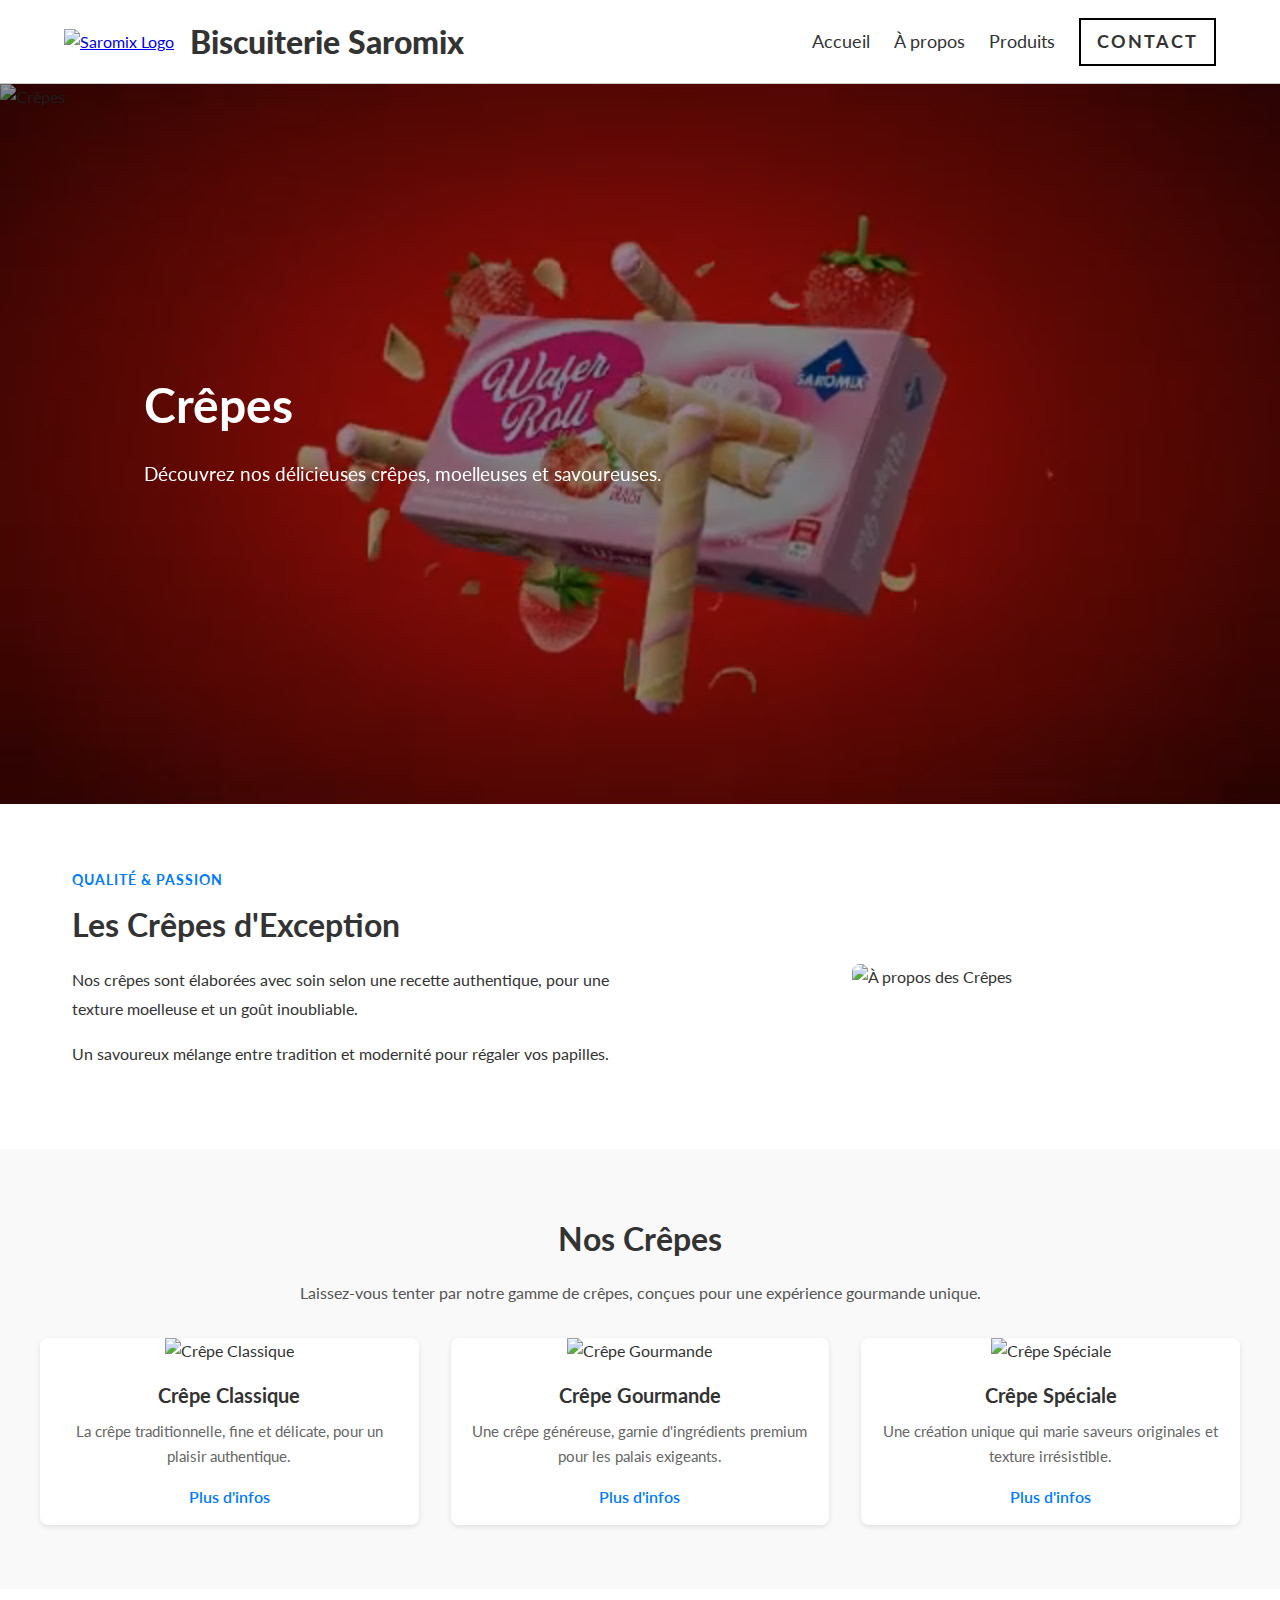
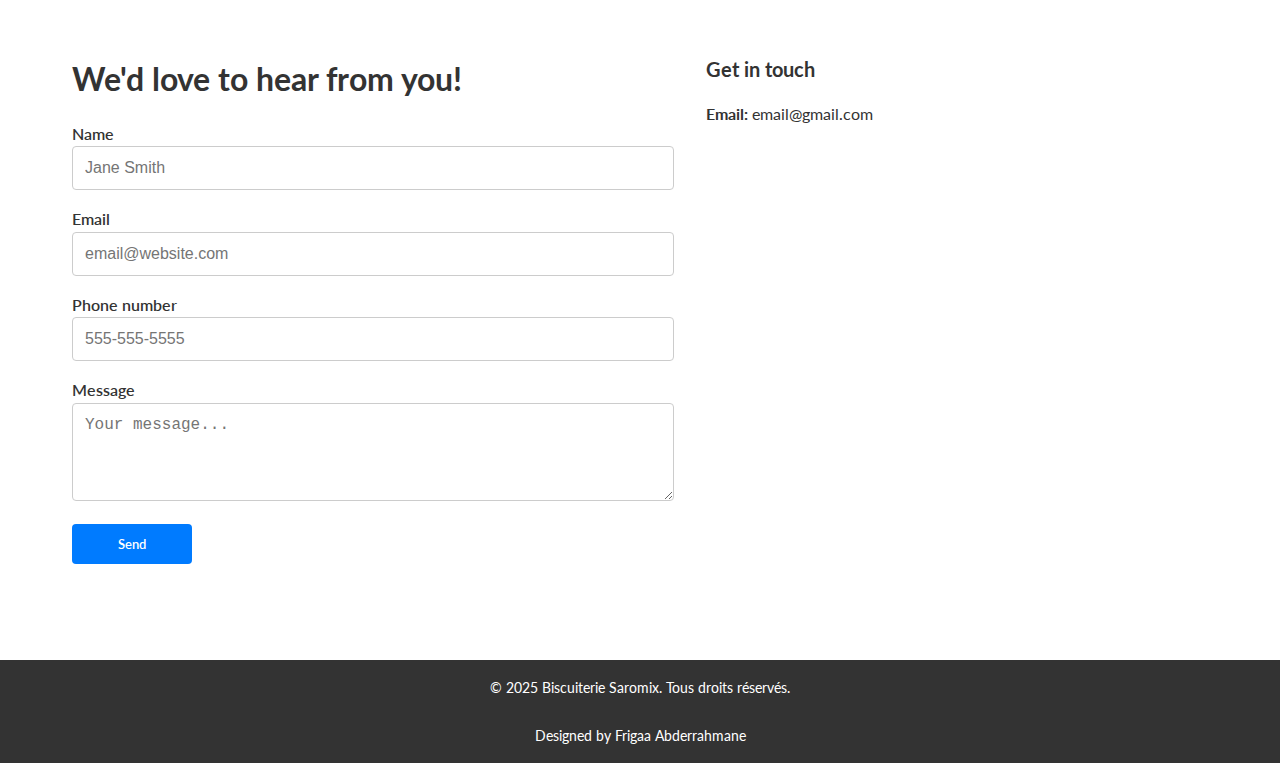
==== index-crepes.html @ 087f2ffd "V7" ====
<!DOCTYPE html>
<html lang="fr">
  <head>
    <meta charset="UTF-8">
    <title>Crêpes – Biscuiterie Saromix</title>
    <meta name="viewport" content="width=device-width, initial-scale=1.0">
    <link rel="icon" href="assets/saromix-logo.jpeg" type="image/jpeg">
    <link rel="apple-touch-icon" href="assets/saromix-logo.jpeg">
    <link rel="stylesheet" href="styles.css">
  </head>
  <body>
    <!-- Loader -->
    <div id="loader">
      <div class="spinner"></div>
    </div>

    <!-- HEADER -->
    <header>
      <div class="logo-container">
        <a href="index.html">
            <img src="assets/saromix-logo.jpeg" alt="Saromix Logo" class="logo-img">
        </a>
        <h1 class="site-title lato-bold">Biscuiterie Saromix</h1>
      </div>
      <nav>
        <ul class="nav-links">
          <li><a href="index.html#hero" class="lato-regular nav-btn">Accueil</a></li>
          <li><a href="index.html#about" class="lato-regular nav-btn">À propos</a></li>
          <li><a href="index.html#products" class="lato-regular nav-btn">Produits</a></li>
          <li><a href="index.html#contact" class="contact-btn lato-bold">Contact</a></li>
        </ul>
        <div class="hamburger">
          <div class="bar"></div>
          <div class="bar"></div>
          <div class="bar"></div>
        </div>
      </nav>
    </header>

    <!-- SECTION HERO pour Crêpes -->
    <section class="hero" id="hero">
      <!-- Utilisation d'une image pour le hero -->
      <img src="assets/img2.jpg" alt="Crêpes" class="hero-video">
      <div class="hero-overlay"></div>
      <div class="hero-content">
        <h1 class="lato-bold">Crêpes</h1>
        <p class="lato-regular">Découvrez nos délicieuses crêpes, moelleuses et savoureuses.</p>
      </div>
    </section>

    <!-- SECTION ABOUT pour Crêpes -->
    <section class="about" id="about">
      <div class="about-text">
        <h3 class="lato-bold">QUALITÉ & PASSION</h3>
        <h2 class="lato-bold">Les Crêpes d'Exception</h2>
        <p class="lato-regular">
          Nos crêpes sont élaborées avec soin selon une recette authentique, pour une texture moelleuse et un goût inoubliable.
        </p>
        <p class="lato-regular">
          Un savoureux mélange entre tradition et modernité pour régaler vos papilles.
        </p>
      </div>
      <div class="about-img">
        <img src="assets/img4.jpg" alt="À propos des Crêpes">
      </div>
    </section>

    <!-- SECTION PRODUCTS spécifique aux Crêpes -->
    <section class="products" id="products">
      <h2 class="lato-bold">Nos Crêpes</h2>
      <p class="lato-regular">Laissez-vous tenter par notre gamme de crêpes, conçues pour une expérience gourmande unique.</p>
      <div class="product-grid">
        <!-- Product Card 1 -->
        <div class="product-card">
          <img src="assets/img3.jpg" alt="Crêpe Classique">
          <h3 class="lato-bold">Crêpe Classique</h3>
          <p class="lato-regular">La crêpe traditionnelle, fine et délicate, pour un plaisir authentique.</p>
          <a href="#" class="lato-bold">Plus d'infos</a>
        </div>
        <!-- Product Card 2 -->
        <div class="product-card">
          <img src="assets/img2.jpg" alt="Crêpe Gourmande">
          <h3 class="lato-bold">Crêpe Gourmande</h3>
          <p class="lato-regular">Une crêpe généreuse, garnie d'ingrédients premium pour les palais exigeants.</p>
          <a href="#" class="lato-bold">Plus d'infos</a>
        </div>
        <!-- Product Card 3 -->
        <div class="product-card">
          <img src="assets/img3.jpg" alt="Crêpe Spéciale">
          <h3 class="lato-bold">Crêpe Spéciale</h3>
          <p class="lato-regular">Une création unique qui marie saveurs originales et texture irrésistible.</p>
          <a href="#" class="lato-bold">Plus d'infos</a>
        </div>
      </div>
    </section>
<!-- SECTION CONTACT -->
<section class="contact" id="contact">
    <!-- Contact Form -->
    <div class="contact-form">
      <h2 class="lato-bold">We'd love to hear from you!</h2>
      <form>
        <div>
          <label for="name" class="lato-regular">Name</label>
          <input type="text" id="name" name="name" placeholder="Jane Smith" required>
        </div>
        <div>
          <label for="email" class="lato-regular">Email</label>
          <input type="email" id="email" name="email" placeholder="email@website.com" required>
        </div>
        <div>
          <label for="phone" class="lato-regular">Phone number</label>
          <input type="text" id="phone" name="phone" placeholder="555-555-5555">
        </div>
        <div>
          <label for="message" class="lato-regular">Message</label>
          <textarea id="message" name="message" rows="4" placeholder="Your message..."></textarea>
        </div>
        <button type="submit" class="lato-bold">Send</button>
      </form>
    </div>
  
    <!-- Contact Info & Google Maps -->
    <div class="contact-info">
      <h3 class="lato-bold">Get in touch</h3>
      <p class="lato-regular"><strong>Email:</strong> email@gmail.com</p>
      
      <!-- Google Maps Embed -->
      <div class="map-container">
        <iframe style="border:0; width: 100%; height: 350px;" 
                src="https://www.google.com/maps/embed?pb=!1m18!1m12!1m3!1d3197.894158965186!2d3.0892607999999995!3d36.7251031!2m3!1f0!2f0!3f0!3m2!1i1024!2i768!4f13.1!3m3!1m2!1s0x128fad84c38c6f29%3A0xbd91f0b926cd5c92!2sEURL%20EFEN!5e0!3m2!1sfr!2sdz!4v1739843188855!5m2!1sfr!2sdz"
                frameborder="0" 
                allowfullscreen>
        </iframe>
      </div>
    </div>
  </section>
  
    <!-- FOOTER -->
    <footer>
      <p class="lato-regular">&copy; 2025 Biscuiterie Saromix. Tous droits réservés.</p>
      <br>
      <p class="lato-regular">Designed by Frigaa Abderrahmane</p>
    </footer>
  
    <script>
      // Select hamburger icon and nav links container
      const hamburger = document.querySelector('.hamburger');
      const navLinks = document.querySelector('.nav-links');
    
      // Toggle the 'nav-active' class when the hamburger is clicked
      hamburger.addEventListener('click', () => {
        navLinks.classList.toggle('nav-active');
      });
  
      window.addEventListener('load', function() {
        // When the page is fully loaded, add the 'hide' class to the loader
        const loader = document.getElementById('loader');
        loader.classList.add('hide');
        // Optionally, you can remove it from the DOM after the transition:
        setTimeout(() => {
          loader.parentNode.removeChild(loader);
        }, 600); // Adjust timing if needed (must be slightly longer than the CSS transition)
      });
  
        // Only load the video on larger screens
        if (window.innerWidth > 768) {
          const video = document.createElement('video');
          video.autoplay = true;
          video.muted = true;
          video.loop = true;
          video.playsInline = true;
          video.preload = 'metadata';
          video.className = 'hero-video';
          video.poster = 'fallback-image.jpg';
      
          const source = document.createElement('source');
          source.src = 'saromix-clip.mp4';
          source.type = 'video/mp4';
          video.appendChild(source);
      
          document.querySelector('.hero').prepend(video);
        }
      </script>
  
  </body>
  </html>
---- styles.css ----
/* Import des polices via Google Fonts */
@import url('https://fonts.googleapis.com/css2?family=Abel&family=Lato:ital,wght@0,100;0,300;0,400;0,700;0,900&display=swap');

/* Vos classes personnalisées pour Lato */
.lato-thin {
  font-family: "Lato", serif;
  font-weight: 100;
  font-style: normal;
}

.lato-light {
  font-family: "Lato", serif;
  font-weight: 300;
  font-style: normal;
}

.lato-regular {
  font-family: "Lato", serif;
  font-weight: 400;
  font-style: normal;
}

.lato-bold {
  font-family: "Lato", serif;
  font-weight: 700;
  font-style: normal;
}

.lato-black {
  font-family: "Lato", serif;
  font-weight: 900;
  font-style: normal;
}

.lato-thin-italic {
  font-family: "Lato", serif;
  font-weight: 100;
  font-style: italic;
}

.lato-light-italic {
  font-family: "Lato", serif;
  font-weight: 300;
  font-style: italic;
}

.lato-regular-italic {
  font-family: "Lato", serif;
  font-weight: 400;
  font-style: italic;
}

.lato-bold-italic {
  font-family: "Lato", serif;
  font-weight: 700;
  font-style: italic;
}

.lato-black-italic {
  font-family: "Lato", serif;
  font-weight: 900;
  font-style: italic;
}

/* RESET & Styles globaux */
* {
  margin: 0;
  padding: 0;
  box-sizing: border-box;
}

body {
  font-family: 'Lato', sans-serif;
  line-height: 1.6;
  color: #333;
}

html {
  scroll-behavior: smooth;
}

/* Loader Screen */
#loader {
  position: fixed;
  top: 0;
  left: 0;
  width: 100%;
  height: 100%;
  background-color: #fff; /* Background color for the loader */
  display: flex;
  justify-content: center;
  align-items: center;
  z-index: 9999;
  transition: opacity 0.5s ease, visibility 0.5s;
}

/* Spinner Animation */
.spinner {
  border: 8px solid #f3f3f3; /* Light grey background */
  border-top: 8px solid #007BFF; /* Blue color for the spinner */
  border-radius: 50%;
  width: 60px;
  height: 60px;
  animation: spin 1s linear infinite;
}

/* Spinner keyframes */
@keyframes spin {
  0% { transform: rotate(0deg); }
  100% { transform: rotate(360deg); }
}

/* When loader is hidden */
#loader.hide {
  opacity: 0;
  visibility: hidden;
}

/* ------------------ HEADER ------------------ */
header {
  display: flex;
  justify-content: space-between;
  align-items: center;
  padding: 1rem 4rem; /* Bigger header padding for desktop */
  background-color: #fff;
  border-bottom: 1px solid #ccc;
  position: sticky;
  top: 0;
  z-index: 999;
}

/* Container for logo + site title */
.logo-container {
  display: flex;
  align-items: center;
  gap: 1rem; /* Spacing between logo and text */
}

/* Logo image */
.logo-img {
  width: 70px; /* Adjust as needed */
  height: auto;
  object-fit: contain;
}

/* Site Title */
.site-title {
  font-size: 2rem;   /* Bigger text for a bolder feel */
  font-weight: 900;  /* Extra bold */
  margin: 0;
}

/* ------------------ Navigation Base Styles ------------------ */
nav {
  position: relative;
}

.nav-links {
  list-style: none;
  display: flex;
  align-items: center;
}

.nav-links li {
  margin-left: 1.5rem;
}

.nav-links a {
  text-decoration: none;
  color: #333;
  font-size: 1.1rem;
  transition: color 0.3s;
}

.nav-btn:hover {
  color: #007BFF;
}

/* Contact Button (if used in nav) */
.contact-btn {
  display: inline-block;
  color: #000;
  border: 2px solid #000;
  background-color: transparent;
  padding: 0.5rem 1rem;
  text-decoration: none;
  font-weight: 700;
  text-transform: uppercase;
  letter-spacing: 2px;  /* Spacing between letters */
  transition: background-color 0.3s, color 0.3s;
}

.contact-btn:hover {
  background-color: #000;
  color: #fff;
}

/* ------------------ Hamburger Menu Styles ------------------ */
.hamburger {
  display: none;
  flex-direction: column;
  cursor: pointer;
}

.hamburger .bar {
  height: 3px;
  width: 25px;
  background-color: #333;
  margin: 4px 0;
  transition: 0.3s;
}

/* ------------------ SECTION HERO ------------------ */
.hero {
  position: relative;
  width: 100%;
  min-height: 80vh;
  overflow: hidden;
  display: flex;
  align-items: center;       /* Vertical centering */
  justify-content: flex-start; /* Align content to left */
}

.hero-video {
  position: absolute;
  top: 50%;
  left: 50%;
  min-width: 100%;
  min-height: 100%;
  width: auto;
  height: auto;
  z-index: 0;
  transform: translate(-50%, -50%);
  object-fit: cover;
}

.hero-overlay {
  position: absolute;
  inset: 0;
  background-color: rgba(0, 0, 0, 0.4);
  z-index: 1;
}

.hero-content {
  position: relative;
  z-index: 2;
  text-align: left;
  max-width: 600px;
  padding: 0 1rem;
  color: #fff;
  margin-left: 8rem; /* Offset from left on desktop */
}

.hero-content h1 {
  font-size: 3rem;
  margin-bottom: 1rem;
}

.hero-content p {
  font-size: 1.2rem;
  margin-bottom: 2rem;
  line-height: 1.5;
}

.hero-btn {
  display: inline-block;
  padding: 0.75rem 1.5rem;
  background-color: #007BFF;
  color: #fff;
  text-transform: uppercase;
  text-decoration: none;
  border-radius: 4px;
  transition: background-color 0.3s;
}

.hero-btn:hover {
  background-color: #0056b3;
}

/* ------------------ ABOUT SECTION ------------------ */
.about {
  display: flex;
  flex-wrap: wrap;
  align-items: center;
  gap: 2rem;
  padding: 4rem 2rem;
  max-width: 1200px;
  margin: 0 auto;
}

.about-text {
  flex: 1 1 400px;
}

.about-text h3 {
  color: #007BFF;
  margin-bottom: 0.5rem;
  text-transform: uppercase;
  letter-spacing: 1px;
  font-size: 0.9rem;
}

.about-text h2 {
  font-size: 2rem;
  margin-bottom: 1rem;
}

.about-text p {
  margin-bottom: 1rem;
  line-height: 1.8;
}

.about-text a {
  color: #007BFF;
  text-decoration: none;
  font-weight: 600;
}

.about-text a:hover {
  text-decoration: underline;
}

.about-img {
  flex: 1 1 400px;
  text-align: center;
}

.about-img img {
  max-width: 100%;
  border-radius: 8px;
}

/* ------------------ PRODUCTS SECTION ------------------ */
.products {
  background-color: #f9f9f9;
  padding: 4rem 2rem;
  text-align: center;
}

.products h2 {
  font-size: 2rem;
  margin-bottom: 1rem;
}

.products p {
  margin-bottom: 2rem;
  color: #555;
}

.product-grid {
  display: grid;
  grid-template-columns: repeat(auto-fit, minmax(280px, 1fr));
  gap: 2rem;
  max-width: 1200px;
  margin: 0 auto;
}

.product-card {
  background-color: #fff;
  border-radius: 8px;
  overflow: hidden;
  box-shadow: 0 2px 5px rgba(0,0,0,0.1);
  text-align: center;
  transition: transform 0.3s;
}

.product-card:hover {
  transform: translateY(-3px);
}

.product-card img {
  width: 100%;
  height: 200px;
  object-fit: cover;
}

.product-card h3 {
  margin: 1rem 0 0.5rem;
  font-size: 1.25rem;
}

.product-card p {
  margin: 0 1rem 1rem;
  color: #666;
  font-size: 0.95rem;
}

.product-card a {
  display: inline-block;
  margin-bottom: 1rem;
  color: #007BFF;
  text-decoration: none;
  font-weight: 600;
}

.product-card a:hover {
  text-decoration: underline;
}

/* ------------------ CONTACT SECTION ------------------ */
.contact {
  display: flex;
  flex-wrap: wrap;
  gap: 2rem;
  padding: 4rem 2rem;
  max-width: 1200px;
  margin: 0 auto;
  align-items: flex-start;
}

.contact-form {
  flex: 1 1 400px;
}

.contact-form h2 {
  font-size: 2rem;
  margin-bottom: 1rem;
}

/* Each form field row */
.contact-form form > div {
  display: block;
  width: 100%;
  margin-bottom: 1rem;
}

.contact-form form {
  display: flex;
  flex-direction: column;
  align-items: flex-start;
}

.contact-form label {
  font-weight: 600;
  margin-bottom: 0.25rem;
}

.contact-form input,
.contact-form textarea {
  width: 100%;
  padding: 0.75rem;
  border: 1px solid #ccc;
  border-radius: 4px;
  font-size: 1rem;
}

.contact-form button {
  width: 120px;
  padding: 0.75rem;
  background-color: #007BFF;
  color: #fff;
  border: none;
  border-radius: 4px;
  cursor: pointer;
  font-weight: 600;
  transition: background-color 0.3s;
}

.contact-form button:hover {
  background-color: #0056b3;
}

.contact-info {
  flex: 1 1 300px;
}

.contact-info h3 {
  margin-bottom: 1rem;
  font-size: 1.25rem;
}

.contact-info p {
  margin-bottom: 0.5rem;
}

.map-container {
  margin-top: 1.5rem;
  margin-bottom: 1rem;
}

/* ------------------ FOOTER ------------------ */
footer {
  background-color: #333;
  color: #fff;
  text-align: center;
  padding: 1rem;
  margin-top: 2rem;
}

footer p {
  font-size: 0.9rem;
}

@media (max-width: 768px) {
  /* Center header content */
  header {
    justify-content: center; /* Center children horizontally */
    position: relative;      /* So we can position the hamburger absolutely */
  }
  /* Center the logo container */
  .logo-container {
    margin: calc(-1 * 1rem) auto;
  }
  /* Hide the site title */
  .site-title {
    display: none;
  }
  /* Adjust logo size if needed */
  .logo-img {
    width: 120px; /* Adjust as desired */
  }
  /* Position the hamburger on the right */
  .hamburger {
    display: flex;
    position: absolute;
    right: calc(-1 * 2rem);
    top: 50%;
    transform: translateY(-50%);
  }
  
  /* Other existing mobile styles... */
  nav a {
    font-size: 1rem;
  }
  
  .nav-links {
    position: absolute;
    top: 100%;
    right: 0;
    background-color: #fff;
    flex-direction: column;
    width: 200px;
    text-align: right;
    padding: 1rem;
    display: none;
  }
  .nav-links li {
    margin: 1rem 0;
  }
  .nav-links.nav-active {
    display: flex;
  }
  
  .hero-content {
    margin-left: 1rem;
    max-width: 90%;
  }
  .hero-content h1 {
    font-size: 2rem;
  }
  
  .about, .contact {
    flex-direction: column;
    padding: 2rem 1rem;
  }
  
  .map-container {
    width: 100vw;
    margin-left: calc(-1 * 1rem);
    margin-right: calc(-1 * 1rem);
  }
  .map-container iframe {
    width: auto;
  }
}
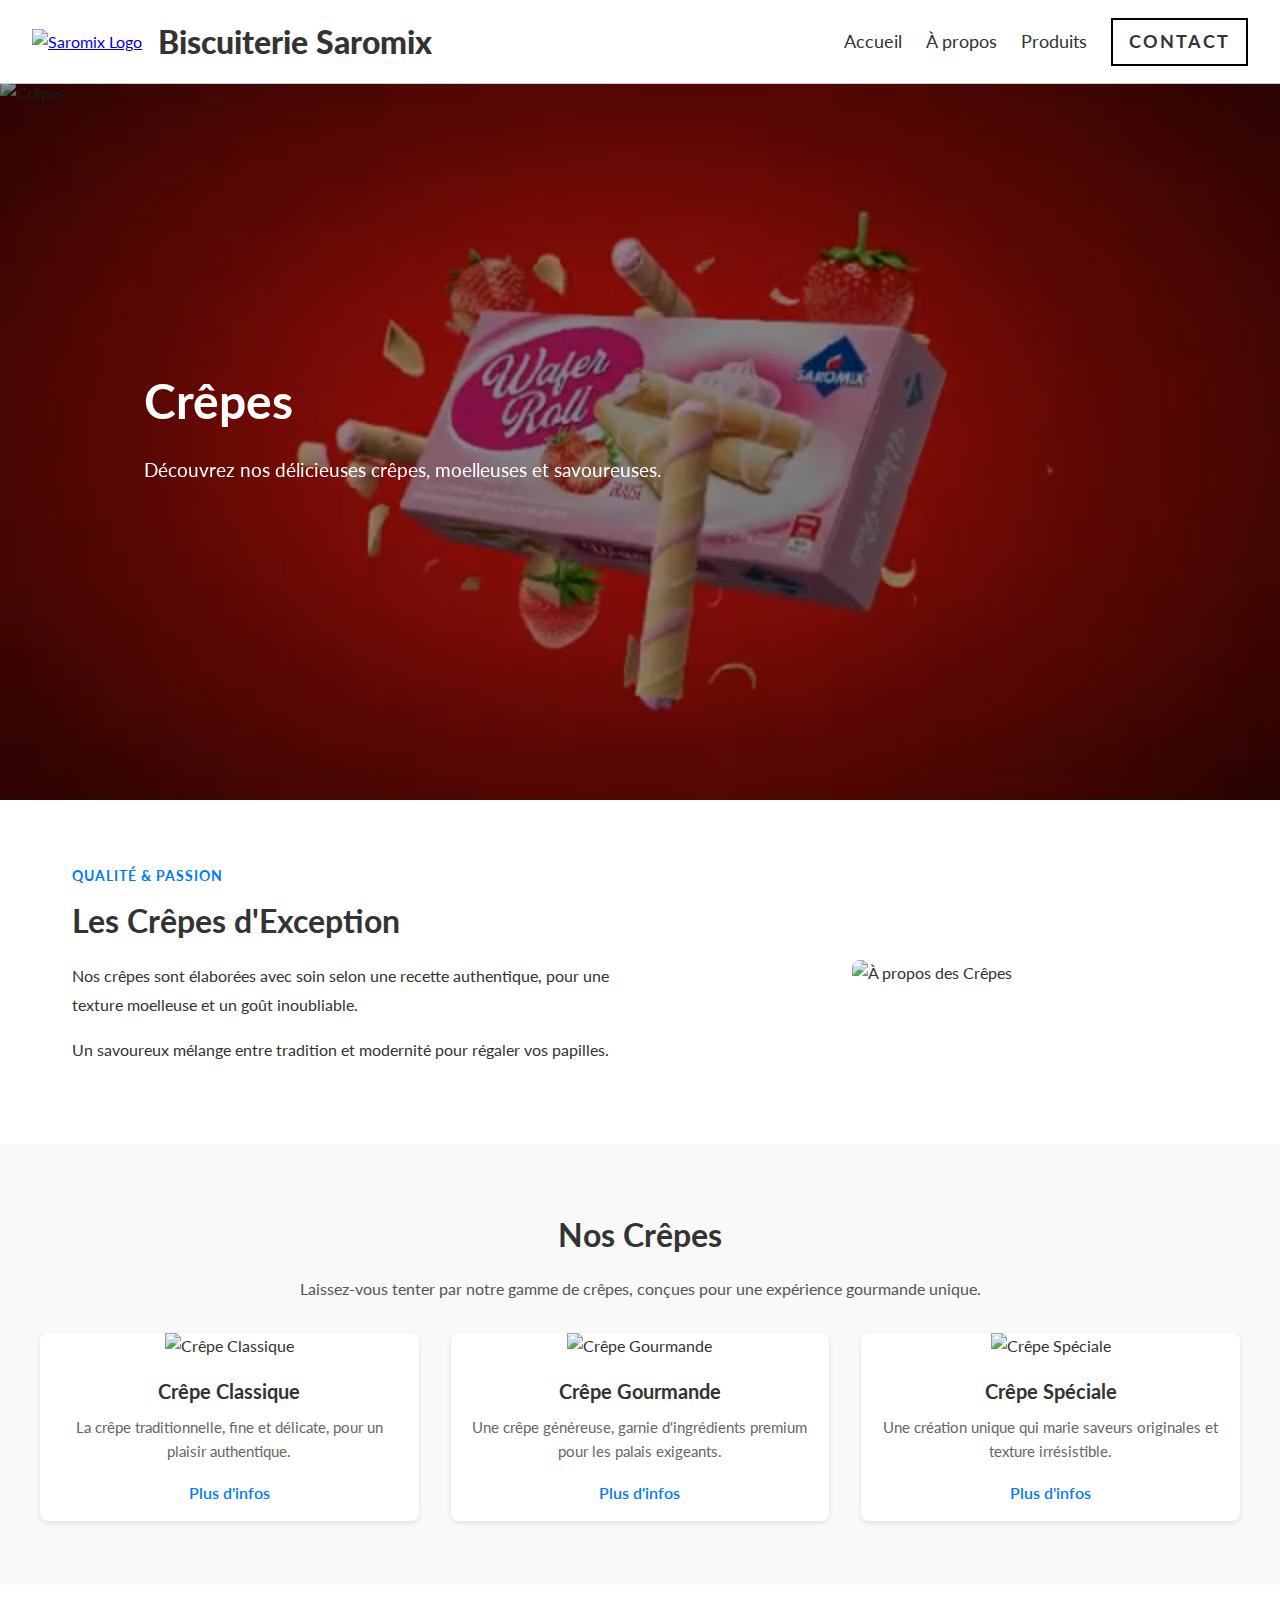
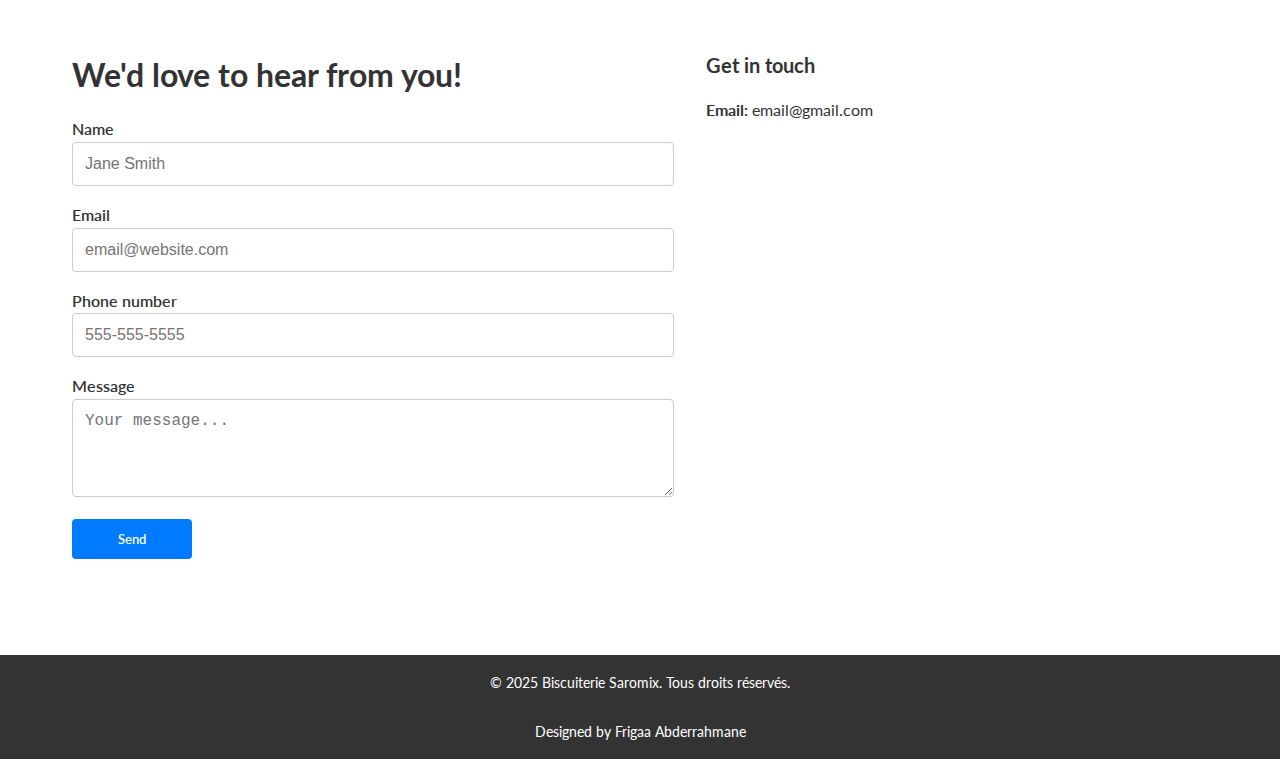
==== commit 29eac9f1: "V8.2" ====
--- a/index-crepes.html
+++ b/index-crepes.html
@@ -16,24 +16,28 @@
 
     <!-- HEADER -->
     <header>
+      <nav>
+        <nav>
+          <div class="hamburger">
+            <div class="bar bleu"></div>
+            <div class="bar bleu"></div>
+            <div class="bar bleu"></div>
+          </div>
+        </nav>
+      </nav>
       <div class="logo-container">
         <a href="index.html">
             <img src="assets/saromix-logo.jpeg" alt="Saromix Logo" class="logo-img">
         </a>
-        <h1 class="site-title lato-bold">Biscuiterie Saromix</h1>
+          <h1 class="site-title lato-bold">Biscuiterie Saromix</h1>
       </div>
       <nav>
         <ul class="nav-links">
           <li><a href="index.html#hero" class="lato-regular nav-btn">Accueil</a></li>
           <li><a href="index.html#about" class="lato-regular nav-btn">À propos</a></li>
           <li><a href="index.html#products" class="lato-regular nav-btn">Produits</a></li>
-          <li><a href="index.html#contact" class="contact-btn lato-bold">Contact</a></li>
-        </ul>
-        <div class="hamburger">
-          <div class="bar"></div>
-          <div class="bar"></div>
-          <div class="bar"></div>
-        </div>
+          <li><a href="#contact" class="contact-btn lato-bold">Contact</a></li>
+        </ul> 
       </nav>
     </header>
 
--- a/styles.css
+++ b/styles.css
@@ -2,6 +2,9 @@
 @import url('https://fonts.googleapis.com/css2?family=Abel&family=Lato:ital,wght@0,100;0,300;0,400;0,700;0,900&display=swap');
 
 /* Vos classes personnalisées pour Lato */
+.bleu {
+  background-color: #2568a5;
+}
 .lato-thin {
   font-family: "Lato", serif;
   font-weight: 100;
@@ -70,6 +73,7 @@
 }
 
 body {
+  padding-top: 80px;
   font-family: 'Lato', sans-serif;
   line-height: 1.6;
   color: #333;
@@ -121,11 +125,13 @@
   display: flex;
   justify-content: space-between;
   align-items: center;
-  padding: 1rem 4rem; /* Bigger header padding for desktop */
+  padding: 1rem 4rem; 
   background-color: #fff;
   border-bottom: 1px solid #ccc;
-  position: sticky;
+  position: fixed;
   top: 0;
+  left: 0;
+  width: 100%;
   z-index: 999;
 }
 
@@ -205,7 +211,6 @@
 .hamburger .bar {
   height: 3px;
   width: 25px;
-  background-color: #333;
   margin: 4px 0;
   transition: 0.3s;
 }
@@ -491,11 +496,42 @@
   font-size: 0.9rem;
 }
 
+
+@media (min-width: 769px) {
+  /* Header sur grand écran */
+  header {
+    display: flex;
+    align-items: center;
+    justify-content: flex-start; /* Tout part de la gauche */
+    padding: 1rem 2rem; /* Ajustez selon vos besoins */
+  }
+
+  /* Le conteneur du logo reste à gauche */
+  .logo-container {
+    margin-right: auto; /* Pousse le reste à droite */
+    margin-left: 0;     /* Pour être bien collé à gauche (optionnel) */
+  }
+
+  /* La navigation se place à droite */
+  .nav-links {
+    margin-left: auto; /* Pousse la nav tout à droite */
+  }
+}
+
 @media (max-width: 768px) {
+  /* Réduire la hauteur du header */
+  header {
+    padding: 0.7rem 4rem; /* Moins d'espace vertical et horizontal */
+  }
+  
+  body {
+    padding-top: 0; /* Ajustez si nécessaire */
+  }
+  
   /* Center header content */
   header {
-    justify-content: center; /* Center children horizontally */
-    position: relative;      /* So we can position the hamburger absolutely */
+    justify-content: center;
+    position: fixed;
   }
   /* Center the logo container */
   .logo-container {
@@ -507,18 +543,19 @@
   }
   /* Adjust logo size if needed */
   .logo-img {
-    width: 120px; /* Adjust as desired */
+    width: 150px; /* Ajustez selon vos besoins */
+    margin-top: 10px;
   }
   /* Position the hamburger on the right */
   .hamburger {
     display: flex;
     position: absolute;
-    right: calc(-1 * 2rem);
+    left: calc(-1 * 2rem);
     top: 50%;
     transform: translateY(-50%);
   }
   
-  /* Other existing mobile styles... */
+  /* Autres styles mobile existants… */
   nav a {
     font-size: 1rem;
   }
@@ -526,7 +563,7 @@
   .nav-links {
     position: absolute;
     top: 100%;
-    right: 0;
+    right: 5.5rem;
     background-color: #fff;
     flex-direction: column;
     width: 200px;
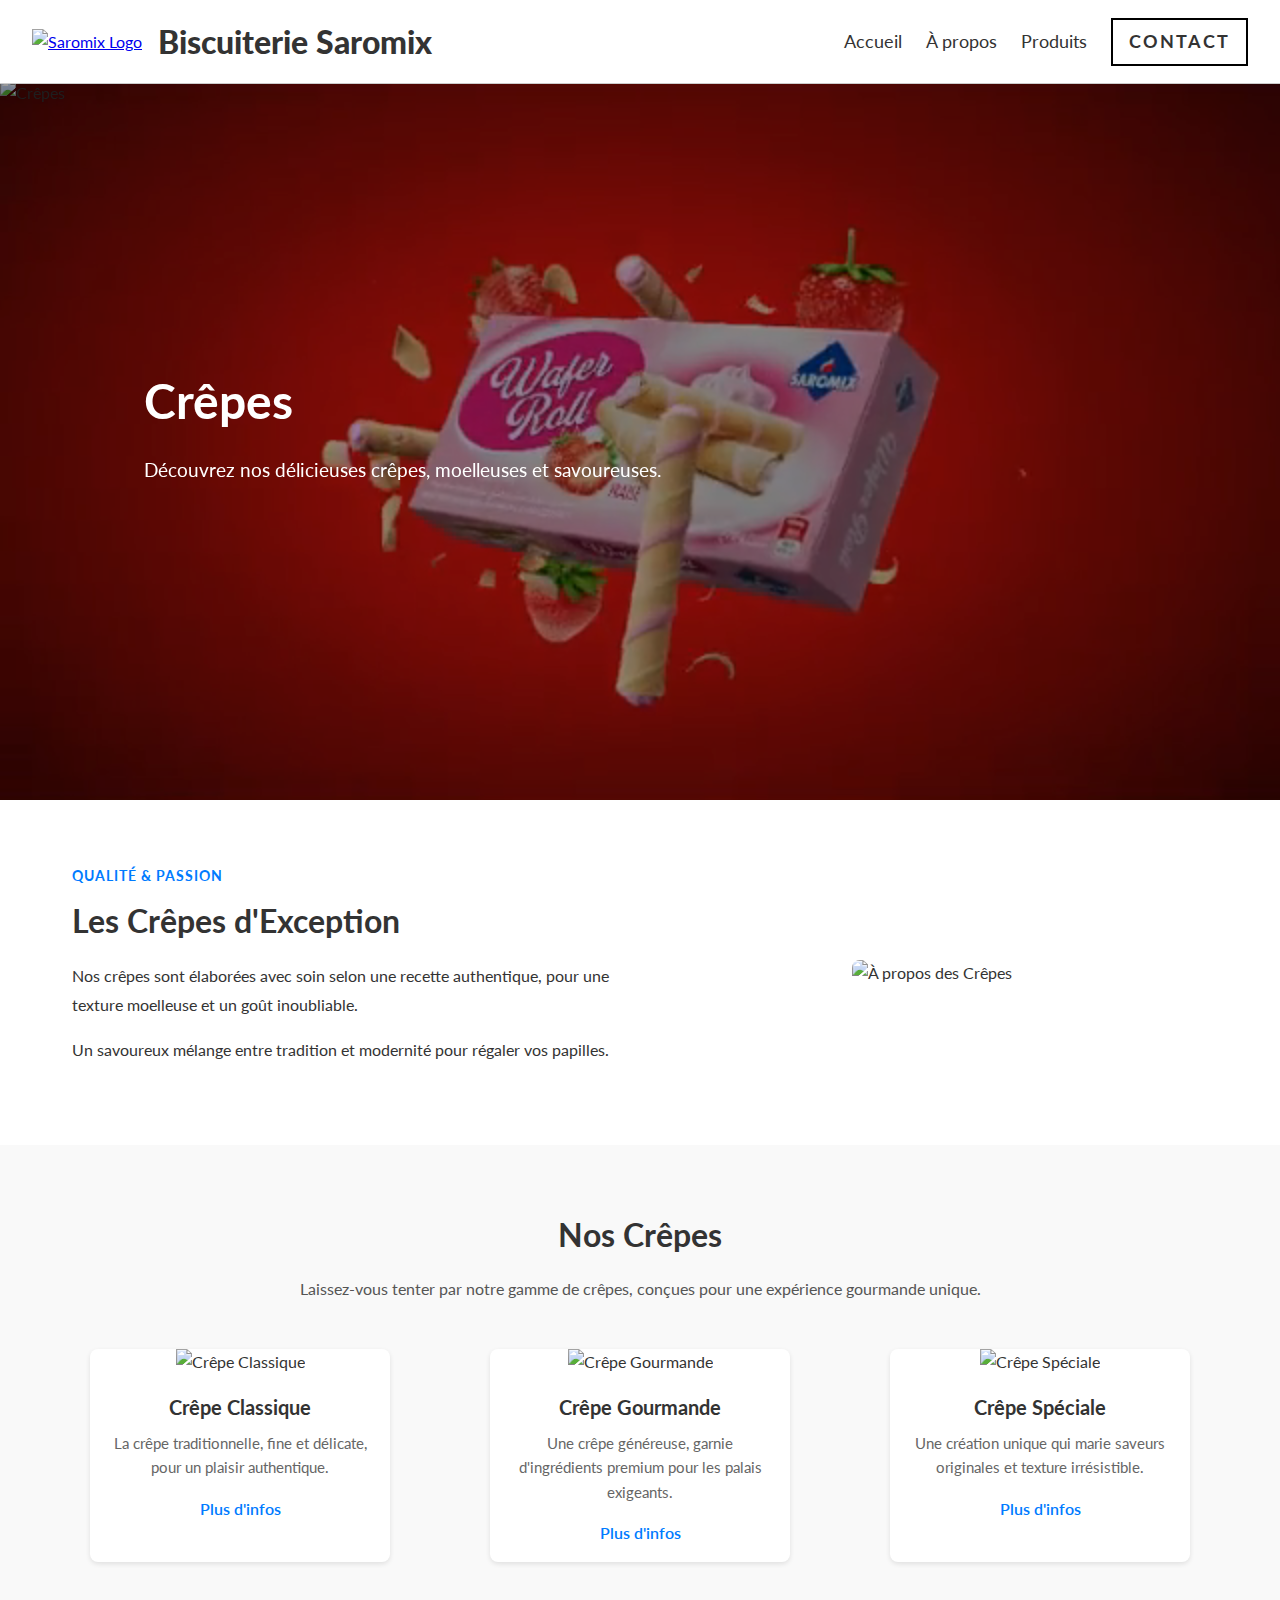
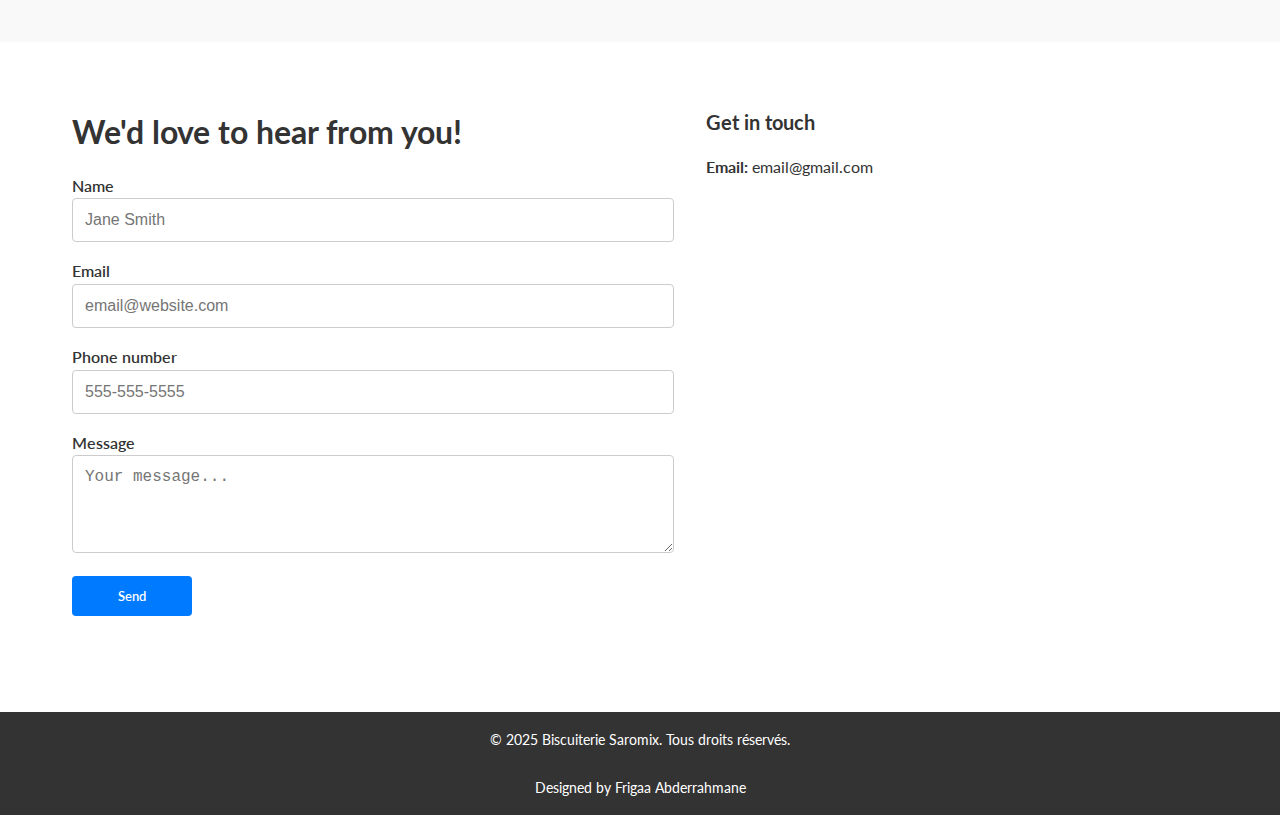
==== commit e03b35b0: "V8.4" ====
--- a/index-crepes.html
+++ b/index-crepes.html
@@ -7,6 +7,7 @@
     <link rel="icon" href="assets/saromix-logo.jpeg" type="image/jpeg">
     <link rel="apple-touch-icon" href="assets/saromix-logo.jpeg">
     <link rel="stylesheet" href="styles.css">
+    <script src="script.js" defer></script>
   </head>
   <body>
     <!-- Loader -->
@@ -146,45 +147,6 @@
       <p class="lato-regular">Designed by Frigaa Abderrahmane</p>
     </footer>
   
-    <script>
-      // Select hamburger icon and nav links container
-      const hamburger = document.querySelector('.hamburger');
-      const navLinks = document.querySelector('.nav-links');
-    
-      // Toggle the 'nav-active' class when the hamburger is clicked
-      hamburger.addEventListener('click', () => {
-        navLinks.classList.toggle('nav-active');
-      });
-  
-      window.addEventListener('load', function() {
-        // When the page is fully loaded, add the 'hide' class to the loader
-        const loader = document.getElementById('loader');
-        loader.classList.add('hide');
-        // Optionally, you can remove it from the DOM after the transition:
-        setTimeout(() => {
-          loader.parentNode.removeChild(loader);
-        }, 600); // Adjust timing if needed (must be slightly longer than the CSS transition)
-      });
-  
-        // Only load the video on larger screens
-        if (window.innerWidth > 768) {
-          const video = document.createElement('video');
-          video.autoplay = true;
-          video.muted = true;
-          video.loop = true;
-          video.playsInline = true;
-          video.preload = 'metadata';
-          video.className = 'hero-video';
-          video.poster = 'fallback-image.jpg';
-      
-          const source = document.createElement('source');
-          source.src = 'saromix-clip.mp4';
-          source.type = 'video/mp4';
-          video.appendChild(source);
-      
-          document.querySelector('.hero').prepend(video);
-        }
-      </script>
   
   </body>
   </html>--- a/styles.css
+++ b/styles.css
@@ -352,12 +352,38 @@
   color: #555;
 }
 
+/* Only add these styles if on mobile (or include them normally) */
 .product-grid {
-  display: grid;
-  grid-template-columns: repeat(auto-fit, minmax(280px, 1fr));
-  gap: 2rem;
-  max-width: 1200px;
+  /* Make sure the container can scroll horizontally */
+  overflow-x: auto;
+  display: flex; /* If you want the cards to line up horizontally */
+  gap: 1rem;  /* Optional: spacing between cards */
+  scroll-snap-type: x mandatory;
+  -webkit-overflow-scrolling: touch;
+  padding: 1rem; /* Optional: spacing around the container */
+}
+
+.product-grid .product-card {
+  flex: 0 0 auto;  /* Prevent shrinking */
+  scroll-snap-align: start;
+  /* Optional: you can set a width for the cards */
+  width: 80%;
+  max-width: 300px;
   margin: 0 auto;
+}
+
+/* Cursor feedback for dragging */
+.draggable {
+  cursor: grab;
+}
+
+.draggable.active {
+  cursor: grabbing;
+}
+
+/* Hide scrollbar on mobile (optional) */
+.product-grid::-webkit-scrollbar {
+  display: none;
 }
 
 .product-card {
@@ -590,6 +616,9 @@
     flex-direction: column;
     padding: 2rem 1rem;
   }
+  .about-img {
+    display: none; /* Masque l'image sur les petits écrans */
+  }
   
   .map-container {
     width: 100vw;
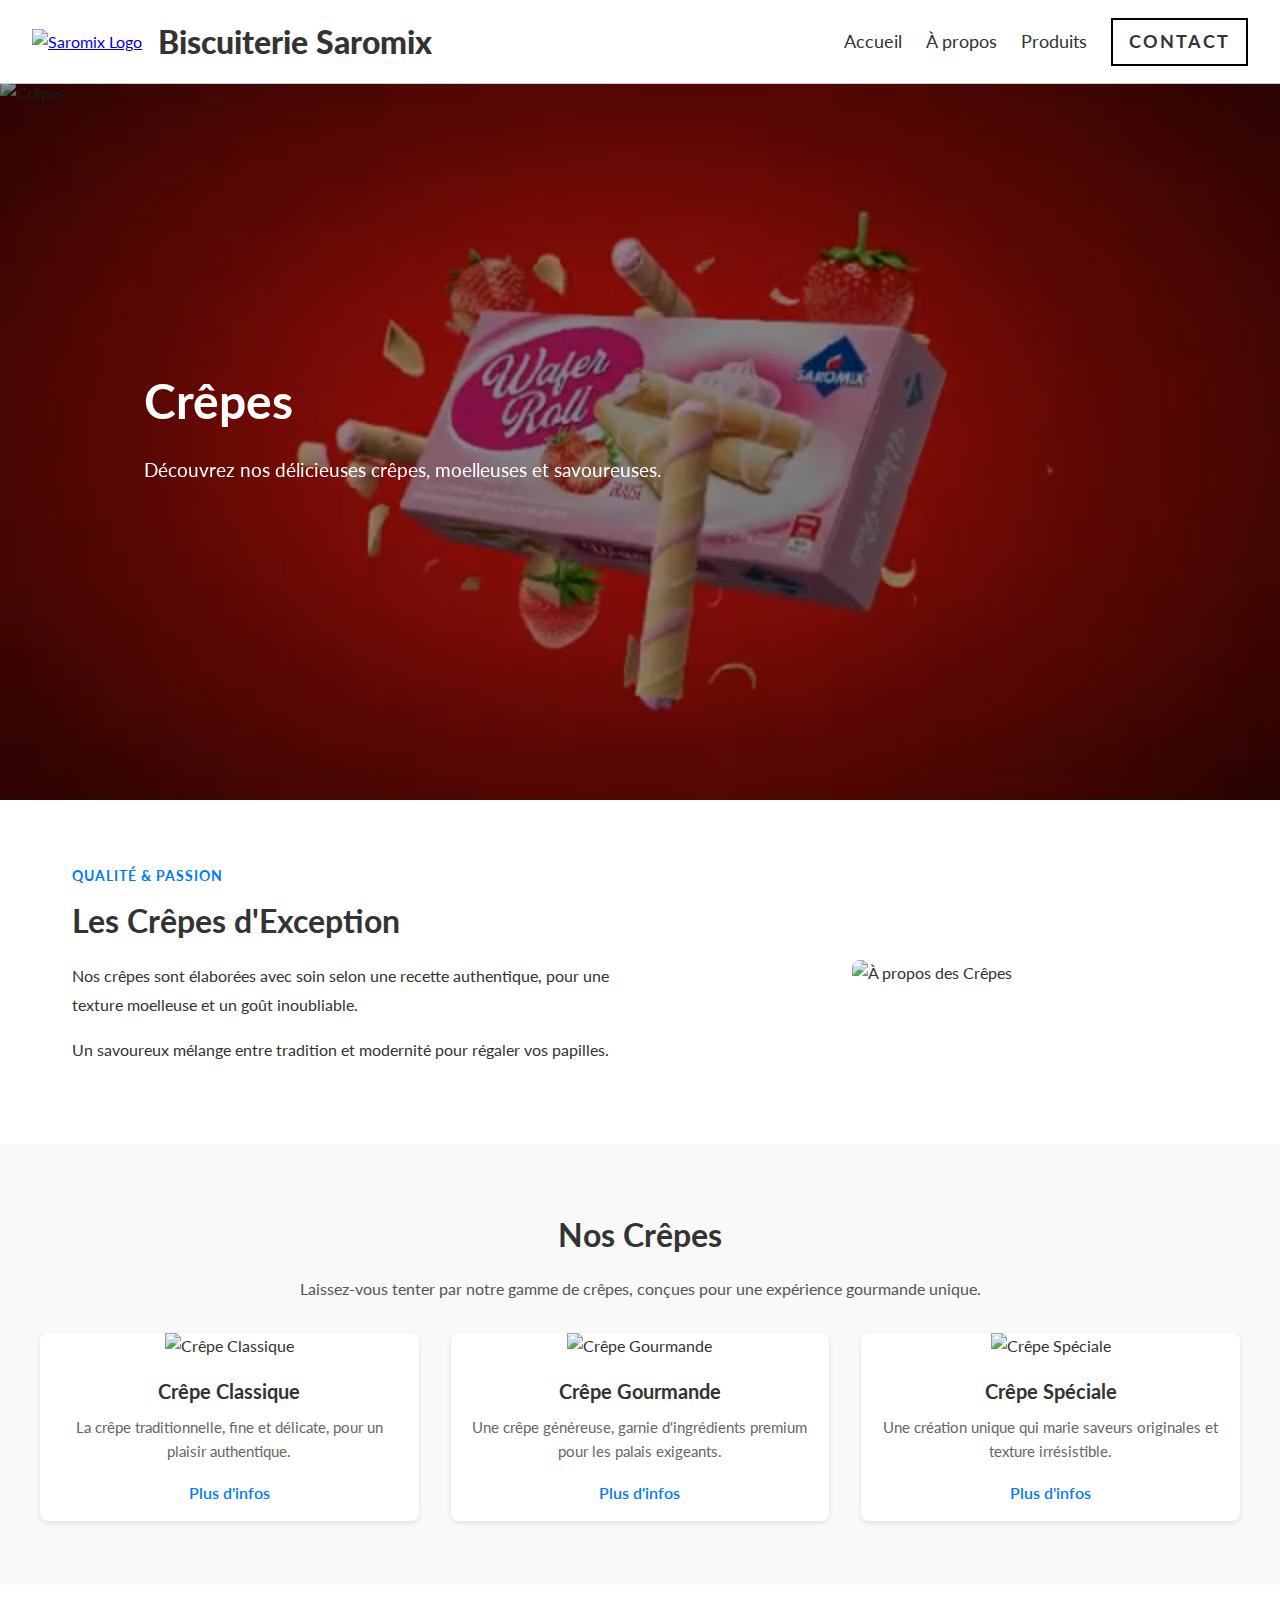
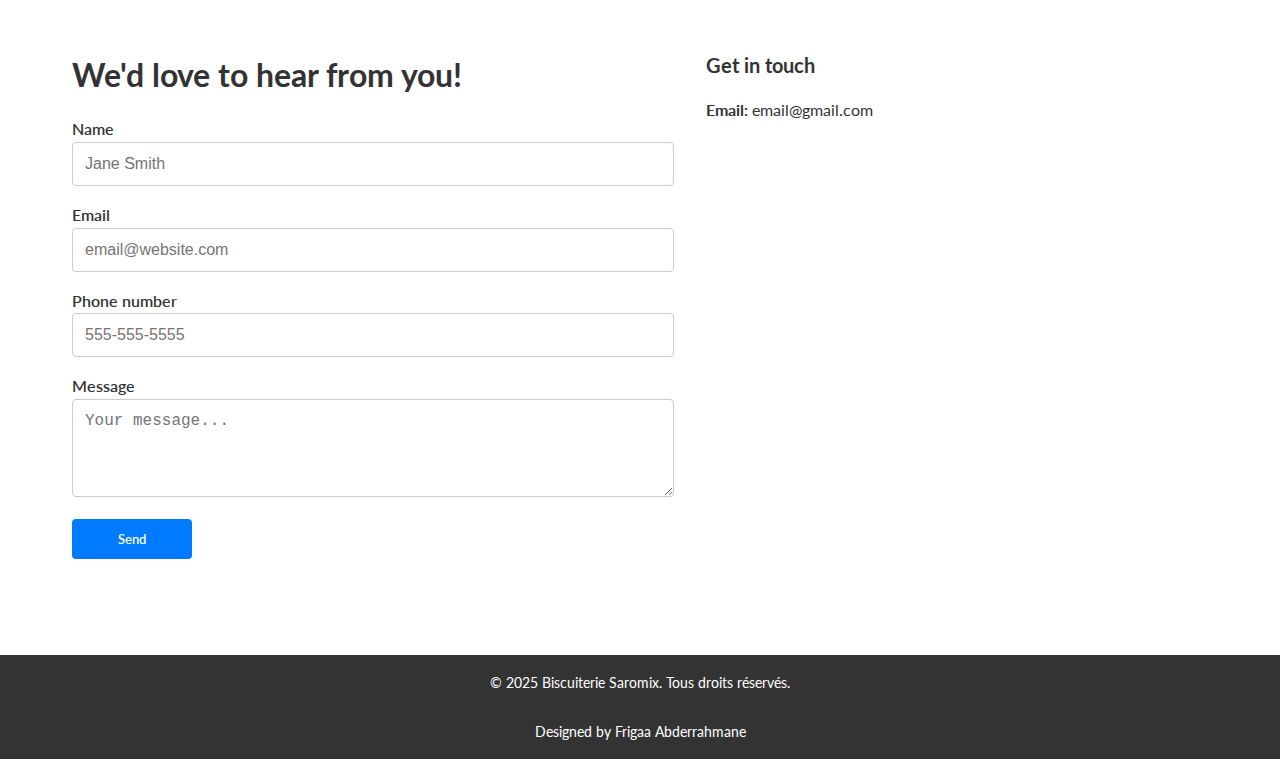
==== commit 79bb5d5c: "V8.7" ====
--- a/index-crepes.html
+++ b/index-crepes.html
@@ -1,12 +1,12 @@
 <!DOCTYPE html>
 <html lang="fr">
   <head>
-    <meta charset="UTF-8">
+    <meta charset="UTF-8" />
     <title>Crêpes – Biscuiterie Saromix</title>
-    <meta name="viewport" content="width=device-width, initial-scale=1.0">
-    <link rel="icon" href="assets/saromix-logo.jpeg" type="image/jpeg">
-    <link rel="apple-touch-icon" href="assets/saromix-logo.jpeg">
-    <link rel="stylesheet" href="styles.css">
+    <meta name="viewport" content="width=device-width, initial-scale=1.0" />
+    <link rel="icon" href="assets/saromix-logo.jpeg" type="image/jpeg" />
+    <link rel="apple-touch-icon" href="assets/saromix-logo.jpeg" />
+    <link rel="stylesheet" href="styles.css" />
     <script src="script.js" defer></script>
   </head>
   <body>
@@ -17,7 +17,31 @@
 
     <!-- HEADER -->
     <header>
+      <div class="logo-container">
+        <a href="index.html">
+          <img
+            src="assets/saromix-logo.jpeg"
+            alt="Saromix Logo"
+            class="logo-img"
+          />
+        </a>
+        <h1 class="site-title lato-bold">Biscuiterie Saromix</h1>
+      </div>
       <nav>
+        <ul class="nav-links">
+          <li>
+            <a href="index.html#hero" class="lato-regular nav-btn">Accueil</a>
+          </li>
+          <li>
+            <a href="index.html#about" class="lato-regular nav-btn">À propos</a>
+          </li>
+          <li>
+            <a href="index.html#products" class="lato-regular nav-btn"
+              >Produits</a
+            >
+          </li>
+          <li><a href="#contact" class="contact-btn lato-bold">Contact</a></li>
+        </ul>
         <nav>
           <div class="hamburger">
             <div class="bar bleu"></div>
@@ -26,30 +50,18 @@
           </div>
         </nav>
       </nav>
-      <div class="logo-container">
-        <a href="index.html">
-            <img src="assets/saromix-logo.jpeg" alt="Saromix Logo" class="logo-img">
-        </a>
-          <h1 class="site-title lato-bold">Biscuiterie Saromix</h1>
-      </div>
-      <nav>
-        <ul class="nav-links">
-          <li><a href="index.html#hero" class="lato-regular nav-btn">Accueil</a></li>
-          <li><a href="index.html#about" class="lato-regular nav-btn">À propos</a></li>
-          <li><a href="index.html#products" class="lato-regular nav-btn">Produits</a></li>
-          <li><a href="#contact" class="contact-btn lato-bold">Contact</a></li>
-        </ul> 
-      </nav>
     </header>
 
     <!-- SECTION HERO pour Crêpes -->
     <section class="hero" id="hero">
       <!-- Utilisation d'une image pour le hero -->
-      <img src="assets/img2.jpg" alt="Crêpes" class="hero-video">
+      <img src="assets/img2.jpg" alt="Crêpes" class="hero-video" />
       <div class="hero-overlay"></div>
       <div class="hero-content">
         <h1 class="lato-bold">Crêpes</h1>
-        <p class="lato-regular">Découvrez nos délicieuses crêpes, moelleuses et savoureuses.</p>
+        <p class="lato-regular">
+          Découvrez nos délicieuses crêpes, moelleuses et savoureuses.
+        </p>
       </div>
     </section>
 
@@ -59,94 +71,132 @@
         <h3 class="lato-bold">QUALITÉ & PASSION</h3>
         <h2 class="lato-bold">Les Crêpes d'Exception</h2>
         <p class="lato-regular">
-          Nos crêpes sont élaborées avec soin selon une recette authentique, pour une texture moelleuse et un goût inoubliable.
+          Nos crêpes sont élaborées avec soin selon une recette authentique,
+          pour une texture moelleuse et un goût inoubliable.
         </p>
         <p class="lato-regular">
-          Un savoureux mélange entre tradition et modernité pour régaler vos papilles.
+          Un savoureux mélange entre tradition et modernité pour régaler vos
+          papilles.
         </p>
       </div>
       <div class="about-img">
-        <img src="assets/img4.jpg" alt="À propos des Crêpes">
+        <img src="assets/img4.jpg" alt="À propos des Crêpes" />
       </div>
     </section>
 
     <!-- SECTION PRODUCTS spécifique aux Crêpes -->
-    <section class="products" id="products">
+    <section class="product" id="products">
       <h2 class="lato-bold">Nos Crêpes</h2>
-      <p class="lato-regular">Laissez-vous tenter par notre gamme de crêpes, conçues pour une expérience gourmande unique.</p>
-      <div class="product-grid">
+      <p class="lato-regular">
+        Laissez-vous tenter par notre gamme de crêpes, conçues pour une
+        expérience gourmande unique.
+      </p>
+      <div class="product-grids">
         <!-- Product Card 1 -->
-        <div class="product-card">
-          <img src="assets/img3.jpg" alt="Crêpe Classique">
+        <div class="product-cards">
+          <img src="assets/img3.jpg" alt="Crêpe Classique" />
           <h3 class="lato-bold">Crêpe Classique</h3>
-          <p class="lato-regular">La crêpe traditionnelle, fine et délicate, pour un plaisir authentique.</p>
+          <p class="lato-regular">
+            La crêpe traditionnelle, fine et délicate, pour un plaisir
+            authentique.
+          </p>
           <a href="#" class="lato-bold">Plus d'infos</a>
         </div>
         <!-- Product Card 2 -->
-        <div class="product-card">
-          <img src="assets/img2.jpg" alt="Crêpe Gourmande">
+        <div class="product-cards">
+          <img src="assets/img2.jpg" alt="Crêpe Gourmande" />
           <h3 class="lato-bold">Crêpe Gourmande</h3>
-          <p class="lato-regular">Une crêpe généreuse, garnie d'ingrédients premium pour les palais exigeants.</p>
+          <p class="lato-regular">
+            Une crêpe généreuse, garnie d'ingrédients premium pour les palais
+            exigeants.
+          </p>
           <a href="#" class="lato-bold">Plus d'infos</a>
         </div>
         <!-- Product Card 3 -->
-        <div class="product-card">
-          <img src="assets/img3.jpg" alt="Crêpe Spéciale">
+        <div class="product-cards">
+          <img src="assets/img3.jpg" alt="Crêpe Spéciale" />
           <h3 class="lato-bold">Crêpe Spéciale</h3>
-          <p class="lato-regular">Une création unique qui marie saveurs originales et texture irrésistible.</p>
+          <p class="lato-regular">
+            Une création unique qui marie saveurs originales et texture
+            irrésistible.
+          </p>
           <a href="#" class="lato-bold">Plus d'infos</a>
         </div>
       </div>
     </section>
-<!-- SECTION CONTACT -->
-<section class="contact" id="contact">
-    <!-- Contact Form -->
-    <div class="contact-form">
-      <h2 class="lato-bold">We'd love to hear from you!</h2>
-      <form>
-        <div>
-          <label for="name" class="lato-regular">Name</label>
-          <input type="text" id="name" name="name" placeholder="Jane Smith" required>
-        </div>
-        <div>
-          <label for="email" class="lato-regular">Email</label>
-          <input type="email" id="email" name="email" placeholder="email@website.com" required>
-        </div>
-        <div>
-          <label for="phone" class="lato-regular">Phone number</label>
-          <input type="text" id="phone" name="phone" placeholder="555-555-5555">
-        </div>
-        <div>
-          <label for="message" class="lato-regular">Message</label>
-          <textarea id="message" name="message" rows="4" placeholder="Your message..."></textarea>
-        </div>
-        <button type="submit" class="lato-bold">Send</button>
-      </form>
-    </div>
-  
-    <!-- Contact Info & Google Maps -->
-    <div class="contact-info">
-      <h3 class="lato-bold">Get in touch</h3>
-      <p class="lato-regular"><strong>Email:</strong> email@gmail.com</p>
-      
-      <!-- Google Maps Embed -->
-      <div class="map-container">
-        <iframe style="border:0; width: 100%; height: 350px;" 
-                src="https://www.google.com/maps/embed?pb=!1m18!1m12!1m3!1d3197.894158965186!2d3.0892607999999995!3d36.7251031!2m3!1f0!2f0!3f0!3m2!1i1024!2i768!4f13.1!3m3!1m2!1s0x128fad84c38c6f29%3A0xbd91f0b926cd5c92!2sEURL%20EFEN!5e0!3m2!1sfr!2sdz!4v1739843188855!5m2!1sfr!2sdz"
-                frameborder="0" 
-                allowfullscreen>
-        </iframe>
-      </div>
-    </div>
-  </section>
-  
+    <!-- SECTION CONTACT -->
+    <section class="contact" id="contact">
+      <!-- Contact Form -->
+      <div class="contact-form">
+        <h2 class="lato-bold">We'd love to hear from you!</h2>
+        <form>
+          <div>
+            <label for="name" class="lato-regular">Name</label>
+            <input
+              type="text"
+              id="name"
+              name="name"
+              placeholder="Jane Smith"
+              required
+            />
+          </div>
+          <div>
+            <label for="email" class="lato-regular">Email</label>
+            <input
+              type="email"
+              id="email"
+              name="email"
+              placeholder="email@website.com"
+              required
+            />
+          </div>
+          <div>
+            <label for="phone" class="lato-regular">Phone number</label>
+            <input
+              type="text"
+              id="phone"
+              name="phone"
+              placeholder="555-555-5555"
+            />
+          </div>
+          <div>
+            <label for="message" class="lato-regular">Message</label>
+            <textarea
+              id="message"
+              name="message"
+              rows="4"
+              placeholder="Your message..."
+            ></textarea>
+          </div>
+          <button type="submit" class="lato-bold">Send</button>
+        </form>
+      </div>
+
+      <!-- Contact Info & Google Maps -->
+      <div class="contact-info">
+        <h3 class="lato-bold">Get in touch</h3>
+        <p class="lato-regular"><strong>Email:</strong> email@gmail.com</p>
+
+        <!-- Google Maps Embed -->
+        <div class="map-container">
+          <iframe
+            style="border: 0; width: 100%; height: 350px"
+            src="https://www.google.com/maps/embed?pb=!1m18!1m12!1m3!1d3197.894158965186!2d3.0892607999999995!3d36.7251031!2m3!1f0!2f0!3f0!3m2!1i1024!2i768!4f13.1!3m3!1m2!1s0x128fad84c38c6f29%3A0xbd91f0b926cd5c92!2sEURL%20EFEN!5e0!3m2!1sfr!2sdz!4v1739843188855!5m2!1sfr!2sdz"
+            frameborder="0"
+            allowfullscreen
+          >
+          </iframe>
+        </div>
+      </div>
+    </section>
+
     <!-- FOOTER -->
     <footer>
-      <p class="lato-regular">&copy; 2025 Biscuiterie Saromix. Tous droits réservés.</p>
-      <br>
+      <p class="lato-regular">
+        &copy; 2025 Biscuiterie Saromix. Tous droits réservés.
+      </p>
+      <br />
       <p class="lato-regular">Designed by Frigaa Abderrahmane</p>
     </footer>
-  
-  
   </body>
-  </html>+</html>
--- a/styles.css
+++ b/styles.css
@@ -1,5 +1,5 @@
 /* Import des polices via Google Fonts */
-@import url('https://fonts.googleapis.com/css2?family=Abel&family=Lato:ital,wght@0,100;0,300;0,400;0,700;0,900&display=swap');
+@import url("https://fonts.googleapis.com/css2?family=Abel&family=Lato:ital,wght@0,100;0,300;0,400;0,700;0,900&display=swap");
 
 /* Vos classes personnalisées pour Lato */
 .bleu {
@@ -74,7 +74,7 @@
 
 body {
   padding-top: 80px;
-  font-family: 'Lato', sans-serif;
+  font-family: "Lato", sans-serif;
   line-height: 1.6;
   color: #333;
 }
@@ -101,7 +101,7 @@
 /* Spinner Animation */
 .spinner {
   border: 8px solid #f3f3f3; /* Light grey background */
-  border-top: 8px solid #007BFF; /* Blue color for the spinner */
+  border-top: 8px solid #007bff; /* Blue color for the spinner */
   border-radius: 50%;
   width: 60px;
   height: 60px;
@@ -110,8 +110,12 @@
 
 /* Spinner keyframes */
 @keyframes spin {
-  0% { transform: rotate(0deg); }
-  100% { transform: rotate(360deg); }
+  0% {
+    transform: rotate(0deg);
+  }
+  100% {
+    transform: rotate(360deg);
+  }
 }
 
 /* When loader is hidden */
@@ -125,7 +129,7 @@
   display: flex;
   justify-content: space-between;
   align-items: center;
-  padding: 1rem 4rem; 
+  padding: 1rem 4rem;
   background-color: #fff;
   border-bottom: 1px solid #ccc;
   position: fixed;
@@ -151,8 +155,8 @@
 
 /* Site Title */
 .site-title {
-  font-size: 2rem;   /* Bigger text for a bolder feel */
-  font-weight: 900;  /* Extra bold */
+  font-size: 2rem; /* Bigger text for a bolder feel */
+  font-weight: 900; /* Extra bold */
   margin: 0;
 }
 
@@ -179,7 +183,7 @@
 }
 
 .nav-btn:hover {
-  color: #007BFF;
+  color: #007bff;
 }
 
 /* Contact Button (if used in nav) */
@@ -192,7 +196,7 @@
   text-decoration: none;
   font-weight: 700;
   text-transform: uppercase;
-  letter-spacing: 2px;  /* Spacing between letters */
+  letter-spacing: 2px; /* Spacing between letters */
   transition: background-color 0.3s, color 0.3s;
 }
 
@@ -222,7 +226,7 @@
   min-height: 80vh;
   overflow: hidden;
   display: flex;
-  align-items: center;       /* Vertical centering */
+  align-items: center; /* Vertical centering */
   justify-content: flex-start; /* Align content to left */
 }
 
@@ -270,7 +274,7 @@
 .hero-btn {
   display: inline-block;
   padding: 0.75rem 1.5rem;
-  background-color: #007BFF;
+  background-color: #007bff;
   color: #fff;
   text-transform: uppercase;
   text-decoration: none;
@@ -298,7 +302,7 @@
 }
 
 .about-text h3 {
-  color: #007BFF;
+  color: #007bff;
   margin-bottom: 0.5rem;
   text-transform: uppercase;
   letter-spacing: 1px;
@@ -316,7 +320,7 @@
 }
 
 .about-text a {
-  color: #007BFF;
+  color: #007bff;
   text-decoration: none;
   font-weight: 600;
 }
@@ -352,45 +356,19 @@
   color: #555;
 }
 
-/* Only add these styles if on mobile (or include them normally) */
 .product-grid {
-  /* Make sure the container can scroll horizontally */
-  overflow-x: auto;
-  display: flex; /* If you want the cards to line up horizontally */
-  gap: 1rem;  /* Optional: spacing between cards */
-  scroll-snap-type: x mandatory;
-  -webkit-overflow-scrolling: touch;
-  padding: 1rem; /* Optional: spacing around the container */
-}
-
-.product-grid .product-card {
-  flex: 0 0 auto;  /* Prevent shrinking */
-  scroll-snap-align: start;
-  /* Optional: you can set a width for the cards */
-  width: 80%;
-  max-width: 300px;
+  display: grid;
+  grid-template-columns: repeat(auto-fit, minmax(280px, 1fr));
+  gap: 2rem;
+  max-width: 1200px;
   margin: 0 auto;
-}
-
-/* Cursor feedback for dragging */
-.draggable {
-  cursor: grab;
-}
-
-.draggable.active {
-  cursor: grabbing;
-}
-
-/* Hide scrollbar on mobile (optional) */
-.product-grid::-webkit-scrollbar {
-  display: none;
 }
 
 .product-card {
   background-color: #fff;
   border-radius: 8px;
   overflow: hidden;
-  box-shadow: 0 2px 5px rgba(0,0,0,0.1);
+  box-shadow: 0 2px 5px rgba(0, 0, 0, 0.1);
   text-align: center;
   transition: transform 0.3s;
 }
@@ -419,12 +397,79 @@
 .product-card a {
   display: inline-block;
   margin-bottom: 1rem;
-  color: #007BFF;
+  color: #007bff;
   text-decoration: none;
   font-weight: 600;
 }
 
 .product-card a:hover {
+  text-decoration: underline;
+}
+
+/* ------------------ PRODUCTS ABDOUT SECTION ------------------ */
+.product {
+  background-color: #f9f9f9;
+  padding: 4rem 2rem;
+  text-align: center;
+}
+
+.product h2 {
+  font-size: 2rem;
+  margin-bottom: 1rem;
+}
+
+.product p {
+  margin-bottom: 2rem;
+  color: #555;
+}
+
+.product-grids {
+  display: grid;
+  grid-template-columns: repeat(auto-fit, minmax(280px, 1fr));
+  gap: 2rem;
+  max-width: 1200px;
+  margin: 0 auto;
+}
+
+.product-cards {
+  background-color: #fff;
+  border-radius: 8px;
+  overflow: hidden;
+  box-shadow: 0 2px 5px rgba(0, 0, 0, 0.1);
+  text-align: center;
+  transition: transform 0.3s;
+}
+
+.product-cards:hover {
+  transform: translateY(-3px);
+}
+
+.product-cards img {
+  width: 100%;
+  height: 200px;
+  object-fit: cover;
+}
+
+.product-cards h3 {
+  margin: 1rem 0 0.5rem;
+  font-size: 1.25rem;
+}
+
+.product-cards p {
+  margin: 0 1rem 1rem;
+  color: #666;
+  font-size: 0.95rem;
+}
+
+.product-cards a {
+  display: inline-block;
+  margin-bottom: 1rem;
+  color: #007bff;
+  text-decoration: none;
+  font-weight: 600;
+}
+
+.product-cards a:hover {
   text-decoration: underline;
 }
 
@@ -478,7 +523,7 @@
 .contact-form button {
   width: 120px;
   padding: 0.75rem;
-  background-color: #007BFF;
+  background-color: #007bff;
   color: #fff;
   border: none;
   border-radius: 4px;
@@ -522,7 +567,6 @@
   font-size: 0.9rem;
 }
 
-
 @media (min-width: 769px) {
   /* Header sur grand écran */
   header {
@@ -535,7 +579,7 @@
   /* Le conteneur du logo reste à gauche */
   .logo-container {
     margin-right: auto; /* Pousse le reste à droite */
-    margin-left: 0;     /* Pour être bien collé à gauche (optionnel) */
+    margin-left: 0; /* Pour être bien collé à gauche (optionnel) */
   }
 
   /* La navigation se place à droite */
@@ -545,51 +589,59 @@
 }
 
 @media (max-width: 768px) {
-  /* Réduire la hauteur du header */
   header {
-    padding: 0.7rem 4rem; /* Moins d'espace vertical et horizontal */
-  }
-  
-  body {
-    padding-top: 0; /* Ajustez si nécessaire */
-  }
-  
-  /* Center header content */
-  header {
-    justify-content: center;
+    display: flex;
+    justify-content: space-between; /* Puts logo at left and nav/hamburger at right */
+    align-items: center;
+    padding: 0.7rem 1rem; /* Adjust as needed */
     position: fixed;
-  }
-  /* Center the logo container */
+    top: 0;
+    left: 0;
+    width: 100%;
+    z-index: 999;
+    background-color: #fff; /* Ensure background for header */
+  }
+
+  /* Logo container remains at the left */
   .logo-container {
-    margin: calc(-1 * 1rem) auto;
-  }
-  /* Hide the site title */
+    display: flex;
+    align-items: center;
+    gap: 1rem;
+    margin: 0;
+    justify-content: flex-start;
+  }
+
+  .logo-img {
+    width: 80px; /* Adjust as needed */
+    height: auto;
+    object-fit: contain;
+  }
+
+  /* Hide the site title if you want only the logo */
   .site-title {
     display: none;
   }
-  /* Adjust logo size if needed */
-  .logo-img {
-    width: 150px; /* Ajustez selon vos besoins */
-    margin-top: 10px;
-  }
-  /* Position the hamburger on the right */
+
+  /* Navigation container */
+  nav {
+    position: relative;
+    display: flex;
+    align-items: center;
+  }
+
+  /* Hamburger menu positioned to the extreme right */
   .hamburger {
     display: flex;
-    position: absolute;
-    left: calc(-1 * 2rem);
-    top: 50%;
-    transform: translateY(-50%);
-  }
-  
-  /* Autres styles mobile existants… */
-  nav a {
-    font-size: 1rem;
-  }
-  
+    flex-direction: column;
+    cursor: pointer;
+    margin-right: 0.5rem;
+    display: flex; /* Adjust as needed */
+  }
+
   .nav-links {
     position: absolute;
     top: 100%;
-    right: 5.5rem;
+    right: 0.5rem;
     background-color: #fff;
     flex-direction: column;
     width: 200px;
@@ -603,7 +655,7 @@
   .nav-links.nav-active {
     display: flex;
   }
-  
+
   .hero-content {
     margin-left: 1rem;
     max-width: 90%;
@@ -611,15 +663,50 @@
   .hero-content h1 {
     font-size: 2rem;
   }
-  
-  .about, .contact {
+
+  .about,
+  .contact {
     flex-direction: column;
     padding: 2rem 1rem;
   }
   .about-img {
-    display: none; /* Masque l'image sur les petits écrans */
-  }
-  
+    display: none;
+  }
+
+  /* Only add these styles if on mobile (or include them normally) */
+  .product-grid {
+    /* Make sure the container can scroll horizontally */
+    overflow-x: auto;
+    display: flex; /* If you want the cards to line up horizontally */
+    gap: 1rem; /* Optional: spacing between cards */
+    scroll-snap-type: x mandatory;
+    -webkit-overflow-scrolling: touch;
+    padding: 1rem; /* Optional: spacing around the container */
+  }
+
+  .product-grid .product-card {
+    flex: 0 0 auto; /* Prevent shrinking */
+    scroll-snap-align: start;
+    /* Optional: you can set a width for the cards */
+    width: 80%;
+    max-width: 300px;
+    margin: 0 auto;
+  }
+
+  /* Cursor feedback for dragging */
+  .draggable {
+    cursor: grab;
+  }
+
+  .draggable.active {
+    cursor: grabbing;
+  }
+
+  /* Hide scrollbar on mobile (optional) */
+  .product-grid::-webkit-scrollbar {
+    display: none;
+  }
+
   .map-container {
     width: 100vw;
     margin-left: calc(-1 * 1rem);
@@ -628,4 +715,4 @@
   .map-container iframe {
     width: auto;
   }
-}+}
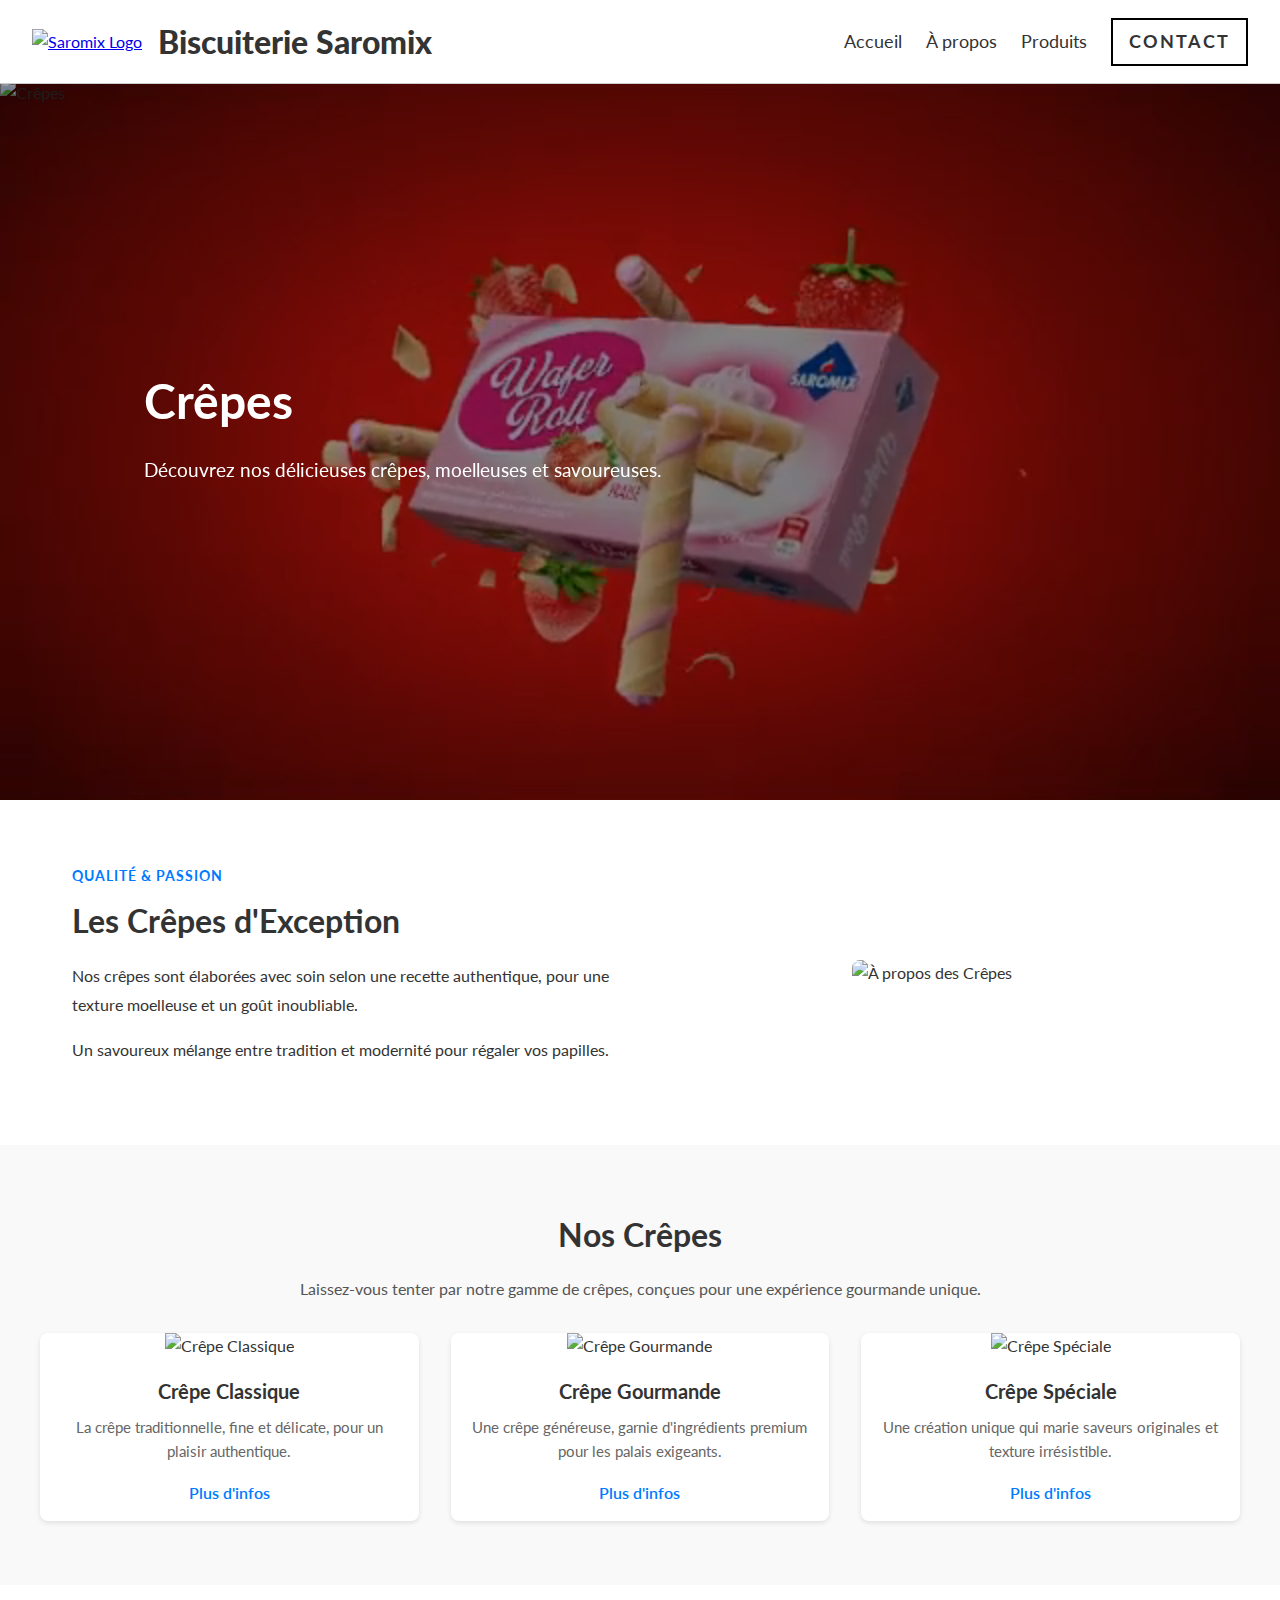
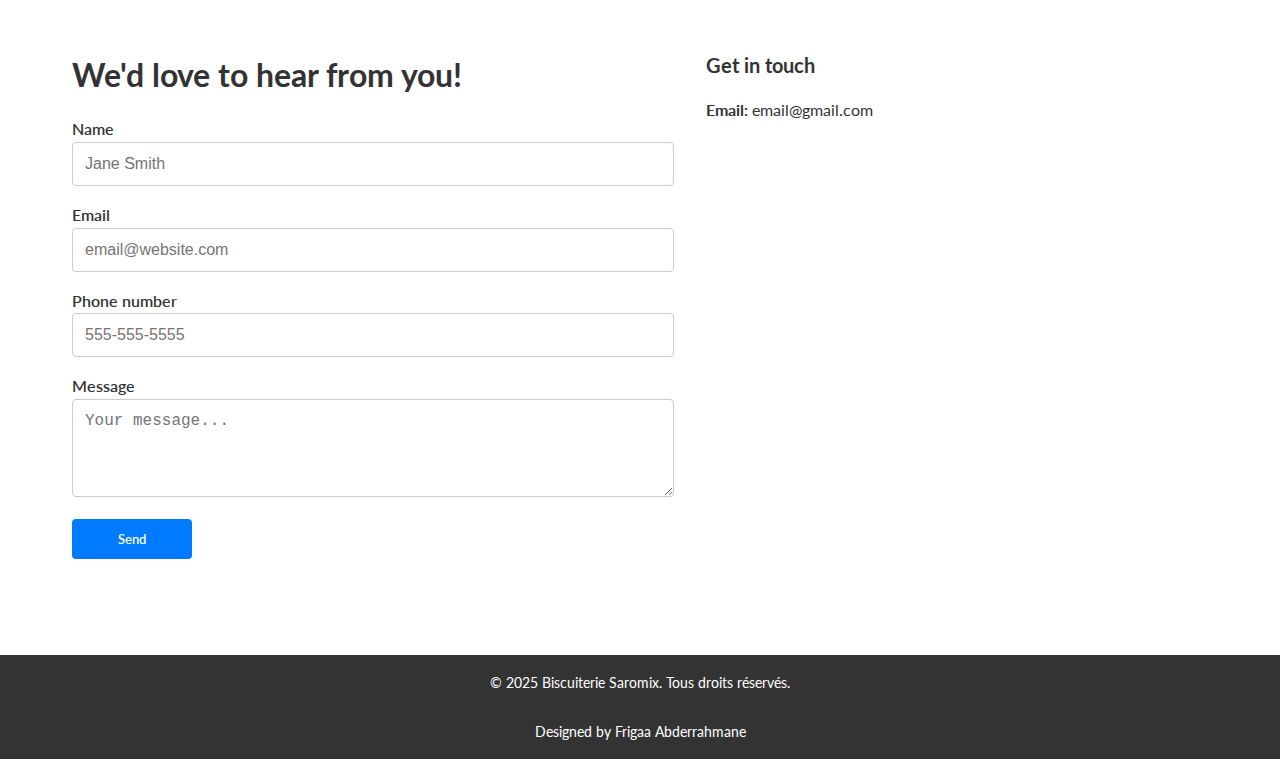
==== commit a1d2c6be: "V9" ====
--- a/index-crepes.html
+++ b/index-crepes.html
@@ -181,7 +181,7 @@
         <div class="map-container">
           <iframe
             style="border: 0; width: 100%; height: 350px"
-            src="https://www.google.com/maps/embed?pb=!1m18!1m12!1m3!1d3197.894158965186!2d3.0892607999999995!3d36.7251031!2m3!1f0!2f0!3f0!3m2!1i1024!2i768!4f13.1!3m3!1m2!1s0x128fad84c38c6f29%3A0xbd91f0b926cd5c92!2sEURL%20EFEN!5e0!3m2!1sfr!2sdz!4v1739843188855!5m2!1sfr!2sdz"
+            src="https://www.google.com/maps/embed?pb=!1m18!1m12!1m3!1d3196.7001431025114!2d3.0561811755437707!3d36.75376797226041!2m3!1f0!2f0!3f0!3m2!1i1024!2i768!4f13.1!3m3!1m2!1s0x128fb30020615ea7%3A0x5a2bb96be3d73a1!2sBiscuiterie%20Saromix!5e0!3m2!1sfr!2sdz!4v1740061822414!5m2!1sfr!2sdz"
             frameborder="0"
             allowfullscreen
           >
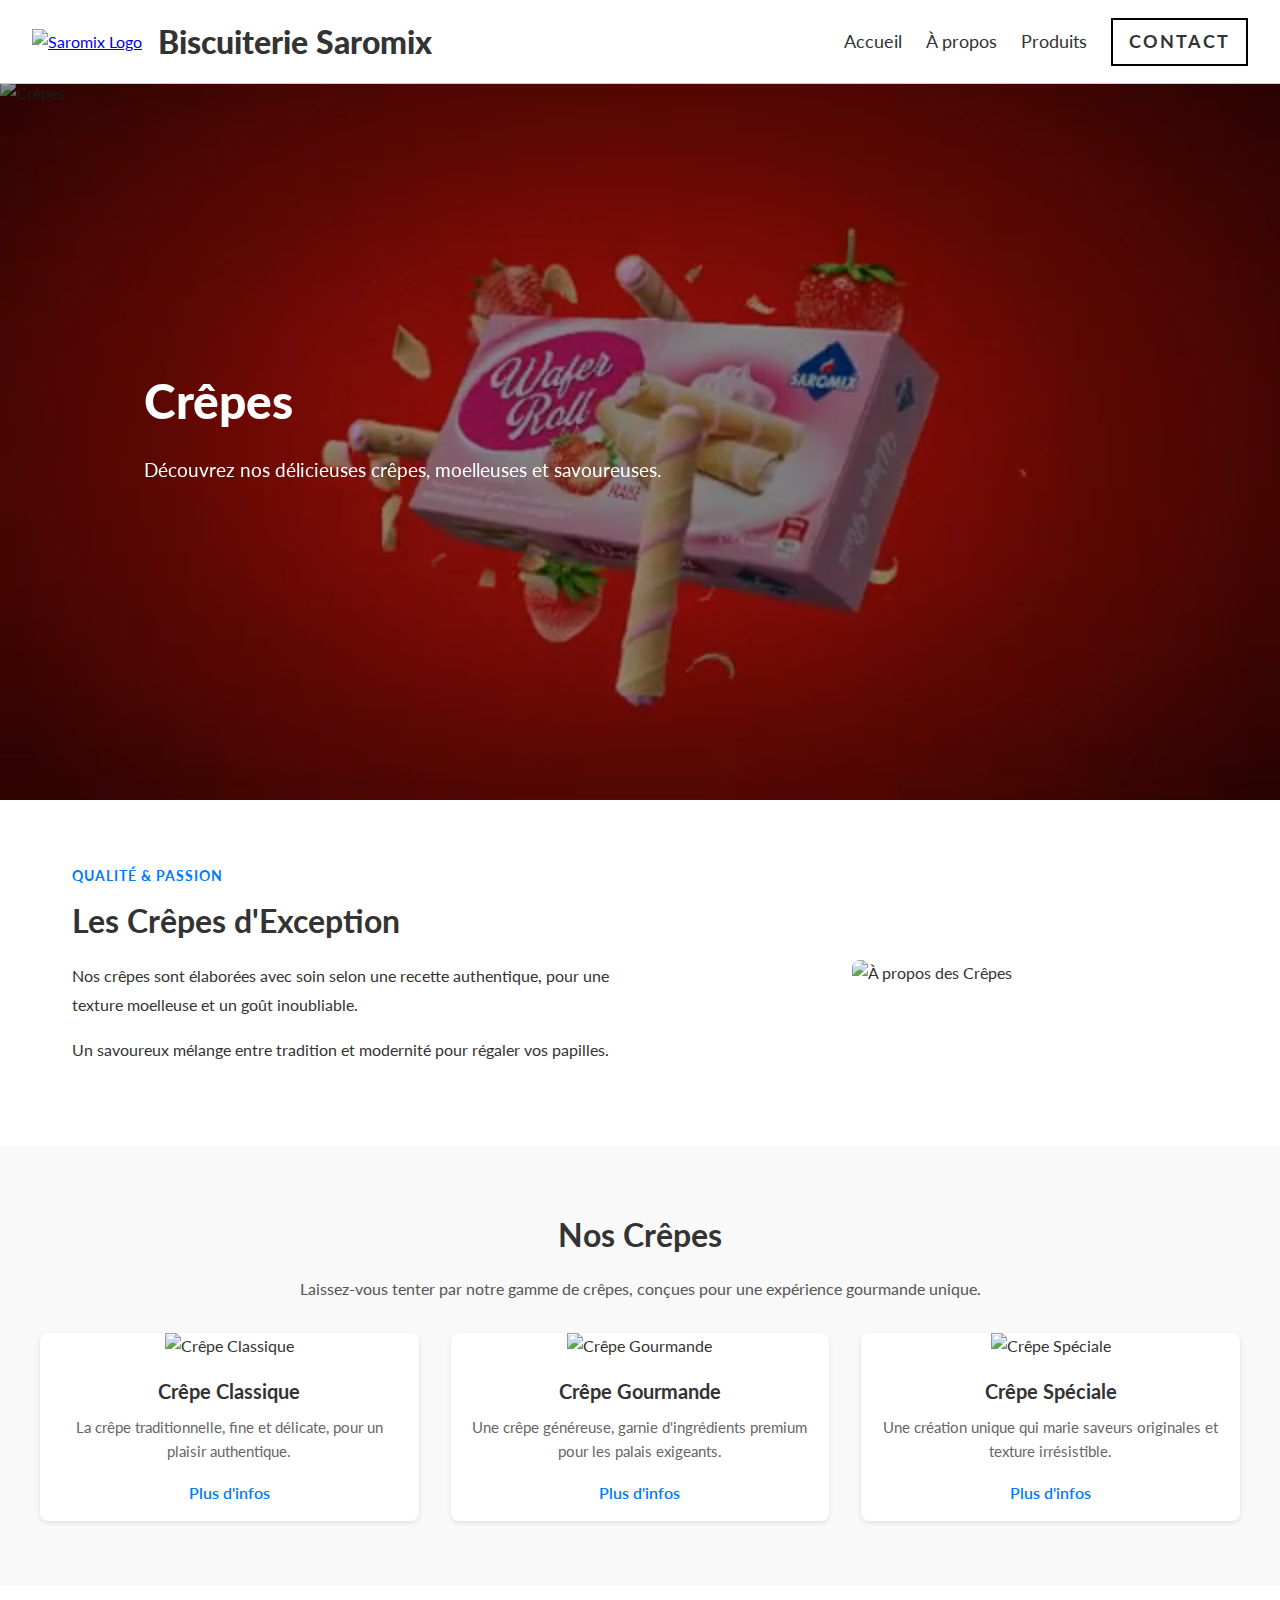
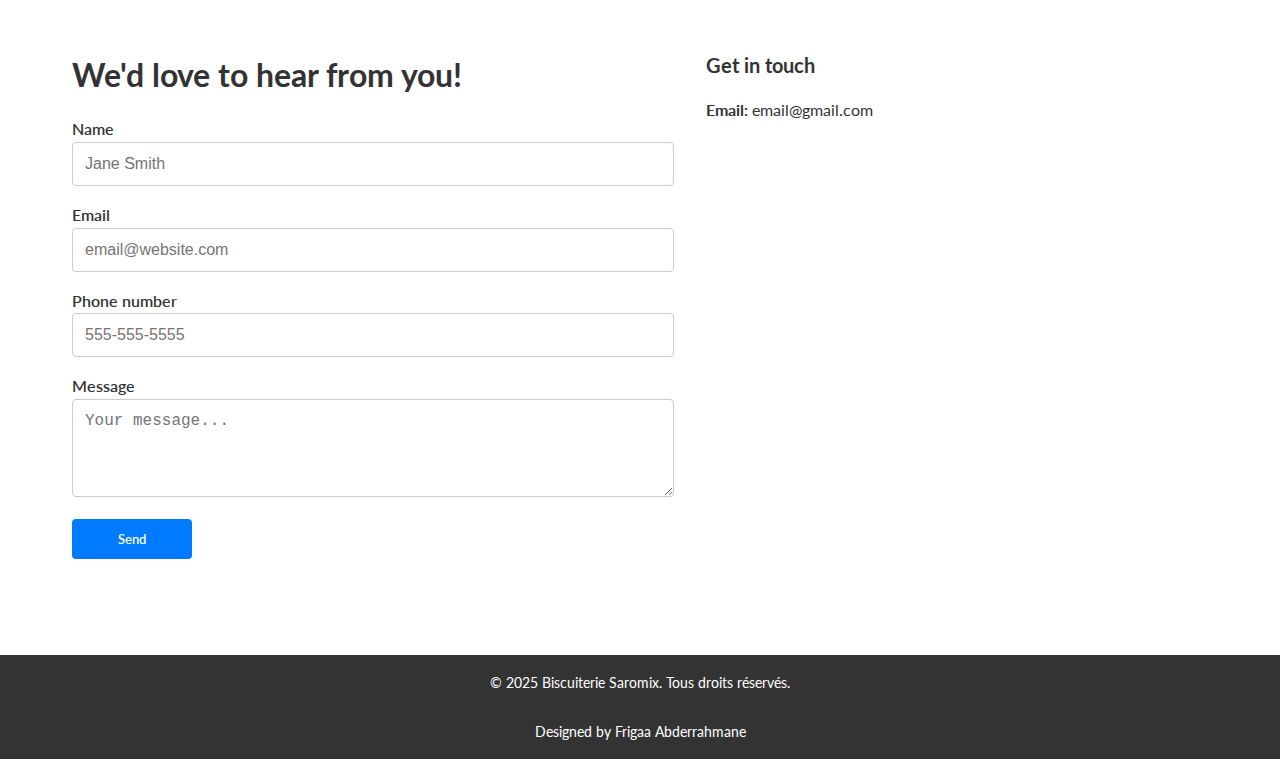
==== commit 10880ced: "V11.6" ====
--- a/index-crepes.html
+++ b/index-crepes.html
@@ -42,13 +42,13 @@
           </li>
           <li><a href="#contact" class="contact-btn lato-bold">Contact</a></li>
         </ul>
-        <nav>
-          <div class="hamburger">
-            <div class="bar bleu"></div>
-            <div class="bar bleu"></div>
-            <div class="bar bleu"></div>
-          </div>
-        </nav>
+          <div class="faded-bg">
+            <div class="hamburger">
+              <div class="bar bleu"></div>
+              <div class="bar bleu"></div>
+              <div class="bar bleu"></div>
+            </div>
+          </div>
       </nav>
     </header>
 
@@ -58,7 +58,7 @@
       <img src="assets/img2.jpg" alt="Crêpes" class="hero-video" />
       <div class="hero-overlay"></div>
       <div class="hero-content">
-        <h1 class="lato-bold">Crêpes</h1>
+        <h1 class="lato-black">Crêpes</h1>
         <p class="lato-regular">
           Découvrez nos délicieuses crêpes, moelleuses et savoureuses.
         </p>
--- a/styles.css
+++ b/styles.css
@@ -1,10 +1,38 @@
 /* Import des polices via Google Fonts */
 @import url("https://fonts.googleapis.com/css2?family=Abel&family=Lato:ital,wght@0,100;0,300;0,400;0,700;0,900&display=swap");
+@import url('https://fonts.googleapis.com/css2?family=Abel&family=Righteous&family=Roboto+Mono:ital,wght@0,100..700;1,100..700&display=swap');
+
+.bleu {
+  background-color: #ffffff;
+  border-radius: 22px;
+}
+
+.red {
+  color: #f30019;
+  border-radius: 22px;
+}
+
+.roboto-mono-bold {
+  font-family: "Roboto Mono", serif;
+  font-optical-sizing: auto;
+  font-weight: 700;
+  font-style: normal;
+}
+
+.roboto-mono-regular {
+  font-family: "Roboto Mono", serif;
+  font-optical-sizing: auto;
+  font-weight: 400;
+  font-style: normal;
+}
+
+.righteous-regular {
+  font-family: "Righteous", serif;
+  font-weight: 400;
+  font-style: normal;
+}
 
 /* Vos classes personnalisées pour Lato */
-.bleu {
-  background-color: #2568a5;
-}
 .lato-thin {
   font-family: "Lato", serif;
   font-weight: 100;
@@ -206,6 +234,7 @@
 }
 
 /* ------------------ Hamburger Menu Styles ------------------ */
+
 .hamburger {
   display: none;
   flex-direction: column;
@@ -589,17 +618,22 @@
 }
 
 @media (max-width: 768px) {
+  
   header {
     display: flex;
     justify-content: space-between; /* Puts logo at left and nav/hamburger at right */
     align-items: center;
-    padding: 0.7rem 1rem; /* Adjust as needed */
+    padding: 0px; 
+    margin: 0px;
+    margin-top: calc(-1 * 0.5rem);
+    margin-bottom: calc(-1 * 0.5rem);
     position: fixed;
     top: 0;
     left: 0;
     width: 100%;
     z-index: 999;
     background-color: #fff; /* Ensure background for header */
+    border: 0px;
   }
 
   /* Logo container remains at the left */
@@ -609,6 +643,8 @@
     gap: 1rem;
     margin: 0;
     justify-content: flex-start;
+    padding: 0.7rem 1rem;
+    margin-bottom: calc(-1 * 0.5rem);
   }
 
   .logo-img {
@@ -627,15 +663,30 @@
     position: relative;
     display: flex;
     align-items: center;
-  }
-
+    height: 100%;
+
+  }
+  .faded-bg {
+    height: 100px;
+    width: 80px;
+    background: linear-gradient(350deg, rgb(1, 101, 177) 0%, #f30019 100%);
+    padding: 0;
+    margin: 0;
+    display: flex;
+    justify-content: center;
+    align-items: center;
+    margin-top: calc(-1 * 0.75rem);
+    margin-bottom: calc(-1 * 6px);
+   }
   /* Hamburger menu positioned to the extreme right */
   .hamburger {
     display: flex;
     flex-direction: column;
     cursor: pointer;
-    margin-right: 0.5rem;
     display: flex; /* Adjust as needed */
+    margin-bottom: calc(-1 * 1rem);
+    margin-left: 4px;
+    z-index: 999;
   }
 
   .nav-links {
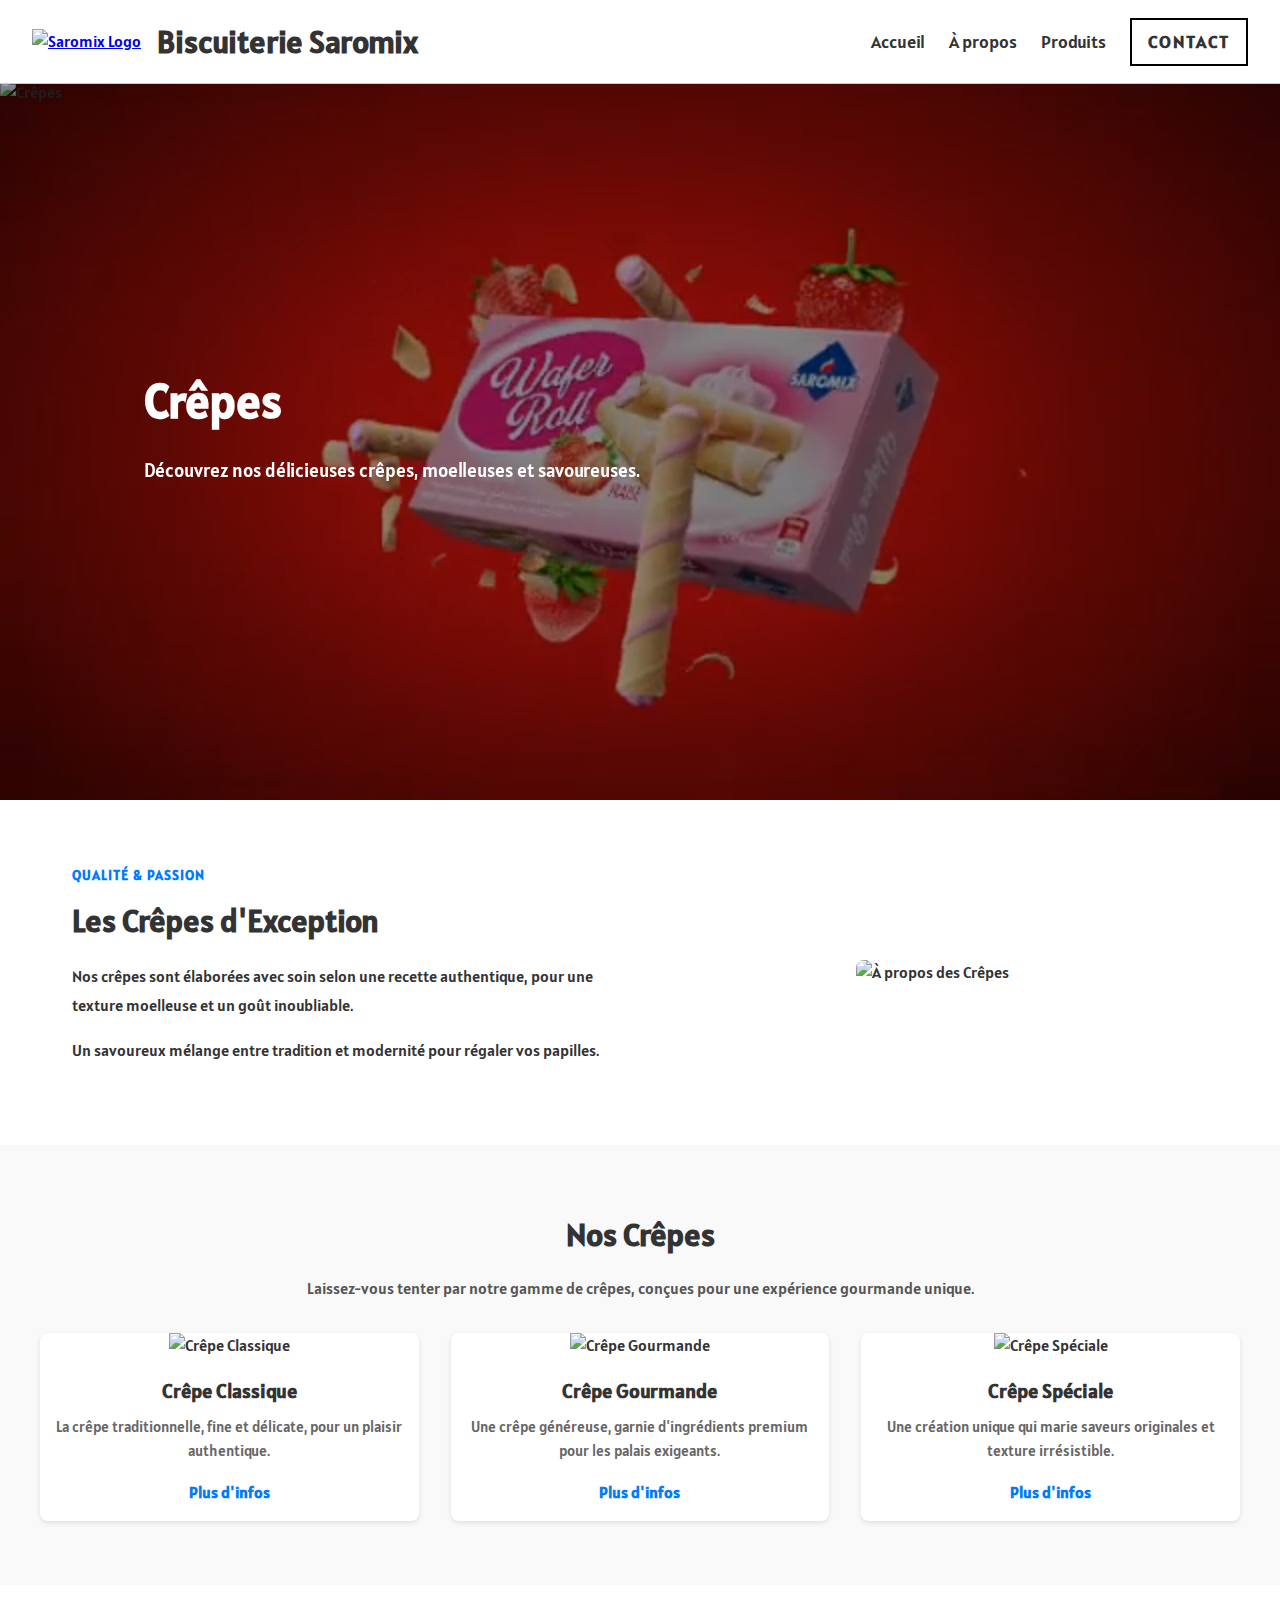
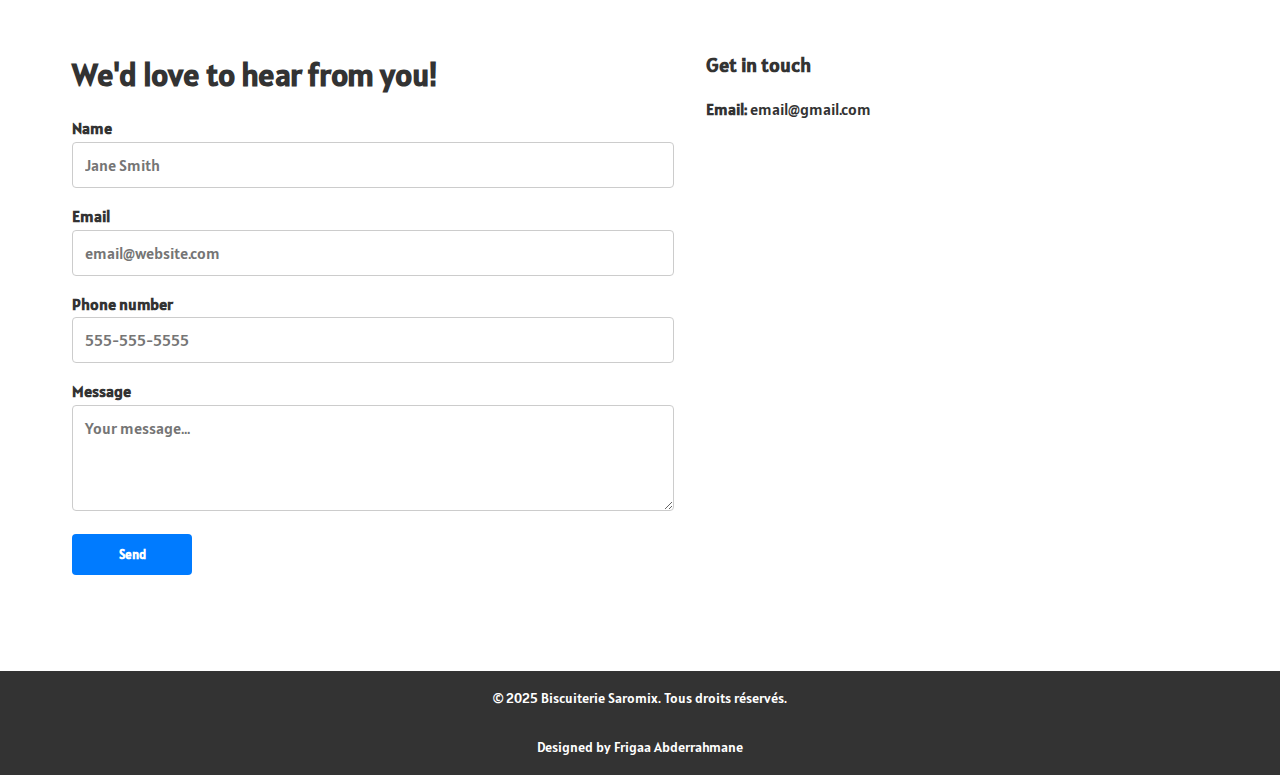
==== commit 48a17cba: "V12" ====
--- a/index-crepes.html
+++ b/index-crepes.html
@@ -26,6 +26,9 @@
           />
         </a>
         <h1 class="site-title lato-bold">Biscuiterie Saromix</h1>
+      </div>
+      <div class="slogon">
+        <img src="./assets/images/WAFFER.png" alt="">
       </div>
       <nav>
         <ul class="nav-links">
@@ -181,7 +184,7 @@
         <div class="map-container">
           <iframe
             style="border: 0; width: 100%; height: 350px"
-            src="https://www.google.com/maps/embed?pb=!1m18!1m12!1m3!1d3196.7001431025114!2d3.0561811755437707!3d36.75376797226041!2m3!1f0!2f0!3f0!3m2!1i1024!2i768!4f13.1!3m3!1m2!1s0x128fb30020615ea7%3A0x5a2bb96be3d73a1!2sBiscuiterie%20Saromix!5e0!3m2!1sfr!2sdz!4v1740061822414!5m2!1sfr!2sdz"
+            src="https://www.google.com/maps/embed?pb=!1m18!1m12!1m3!1d102294.44245801384!2d2.978929671869487!3d36.75373956430203!2m3!1f0!2f0!3f0!3m2!1i1024!2i768!4f13.1!3m3!1m2!1s0x128e536fba3aa13b%3A0x512f9f6238cdff04!2sEURL%20SAROMIX%20Biscuiterie!5e0!3m2!1sfr!2sdz!4v1740270661840!5m2!1sfr!2sdz" 
             frameborder="0"
             allowfullscreen
           >
--- a/styles.css
+++ b/styles.css
@@ -1,6 +1,5 @@
 /* Import des polices via Google Fonts */
-@import url("https://fonts.googleapis.com/css2?family=Abel&family=Lato:ital,wght@0,100;0,300;0,400;0,700;0,900&display=swap");
-@import url('https://fonts.googleapis.com/css2?family=Abel&family=Righteous&family=Roboto+Mono:ital,wght@0,100..700;1,100..700&display=swap');
+@import url('https://fonts.googleapis.com/css2?family=Alatsi&display=swap');
 
 .bleu {
   background-color: #ffffff;
@@ -12,93 +11,25 @@
   border-radius: 22px;
 }
 
-.roboto-mono-bold {
-  font-family: "Roboto Mono", serif;
-  font-optical-sizing: auto;
-  font-weight: 700;
-  font-style: normal;
-}
-
-.roboto-mono-regular {
-  font-family: "Roboto Mono", serif;
-  font-optical-sizing: auto;
+.alatsi-regular {
+  font-family: "Alatsi", serif;
   font-weight: 400;
   font-style: normal;
 }
 
-.righteous-regular {
-  font-family: "Righteous", serif;
-  font-weight: 400;
-  font-style: normal;
-}
-
-/* Vos classes personnalisées pour Lato */
-.lato-thin {
-  font-family: "Lato", serif;
-  font-weight: 100;
-  font-style: normal;
-}
-
-.lato-light {
-  font-family: "Lato", serif;
-  font-weight: 300;
-  font-style: normal;
-}
-
-.lato-regular {
-  font-family: "Lato", serif;
-  font-weight: 400;
-  font-style: normal;
-}
-
-.lato-bold {
-  font-family: "Lato", serif;
-  font-weight: 700;
-  font-style: normal;
-}
-
-.lato-black {
-  font-family: "Lato", serif;
-  font-weight: 900;
-  font-style: normal;
-}
-
-.lato-thin-italic {
-  font-family: "Lato", serif;
-  font-weight: 100;
-  font-style: italic;
-}
-
-.lato-light-italic {
-  font-family: "Lato", serif;
-  font-weight: 300;
-  font-style: italic;
-}
-
-.lato-regular-italic {
-  font-family: "Lato", serif;
-  font-weight: 400;
-  font-style: italic;
-}
-
-.lato-bold-italic {
-  font-family: "Lato", serif;
-  font-weight: 700;
-  font-style: italic;
-}
-
-.lato-black-italic {
-  font-family: "Lato", serif;
-  font-weight: 900;
-  font-style: italic;
-}
+.alatsi-bold {
+  font-family: "Alatsi", serif;
+}
+
 
 /* RESET & Styles globaux */
 * {
   margin: 0;
   padding: 0;
   box-sizing: border-box;
-}
+  font-family: "Alatsi", serif;
+}
+
 
 body {
   padding-top: 80px;
@@ -165,6 +96,20 @@
   left: 0;
   width: 100%;
   z-index: 999;
+}
+
+.slogon {
+  display: flex;
+  justify-content: center;
+  align-items: center;
+  margin-right: auto;
+  margin-left: auto;
+  margin-bottom: calc(-1 * 1rem);
+}
+
+.slogon img {
+  width: 300px;
+  height: auto;
 }
 
 /* Container for logo + site title */
@@ -412,21 +357,21 @@
   object-fit: cover;
 }
 
-.product-card h3 {
+.product-card h1 {
   margin: 1rem 0 0.5rem;
-  font-size: 1.25rem;
-}
-
-.product-card p {
+  font-size: 1.5rem;
+}
+
+/* .product-card p {
   margin: 0 1rem 1rem;
   color: #666;
   font-size: 0.95rem;
-}
+} */
 
 .product-card a {
   display: inline-block;
   margin-bottom: 1rem;
-  color: #007bff;
+  color: #ffffff;
   text-decoration: none;
   font-weight: 600;
 }
@@ -614,6 +559,15 @@
   /* La navigation se place à droite */
   .nav-links {
     margin-left: auto; /* Pousse la nav tout à droite */
+  }
+}
+
+
+@media (max-width: 1038px) {
+  .slogon img {
+    width: 180px;
+    height: auto;
+    margin-left: calc(-1 * 1rem);
   }
 }
 
@@ -635,6 +589,13 @@
     background-color: #fff; /* Ensure background for header */
     border: 0px;
   }
+
+  .slogon img {
+    width: 180px;
+    height: auto;
+    margin-left: calc(-1 * 1rem);
+  }
+  
 
   /* Logo container remains at the left */
   .logo-container {
@@ -723,7 +684,6 @@
   .about-img {
     display: none;
   }
-
   /* Only add these styles if on mobile (or include them normally) */
   .product-grid {
     /* Make sure the container can scroll horizontally */
